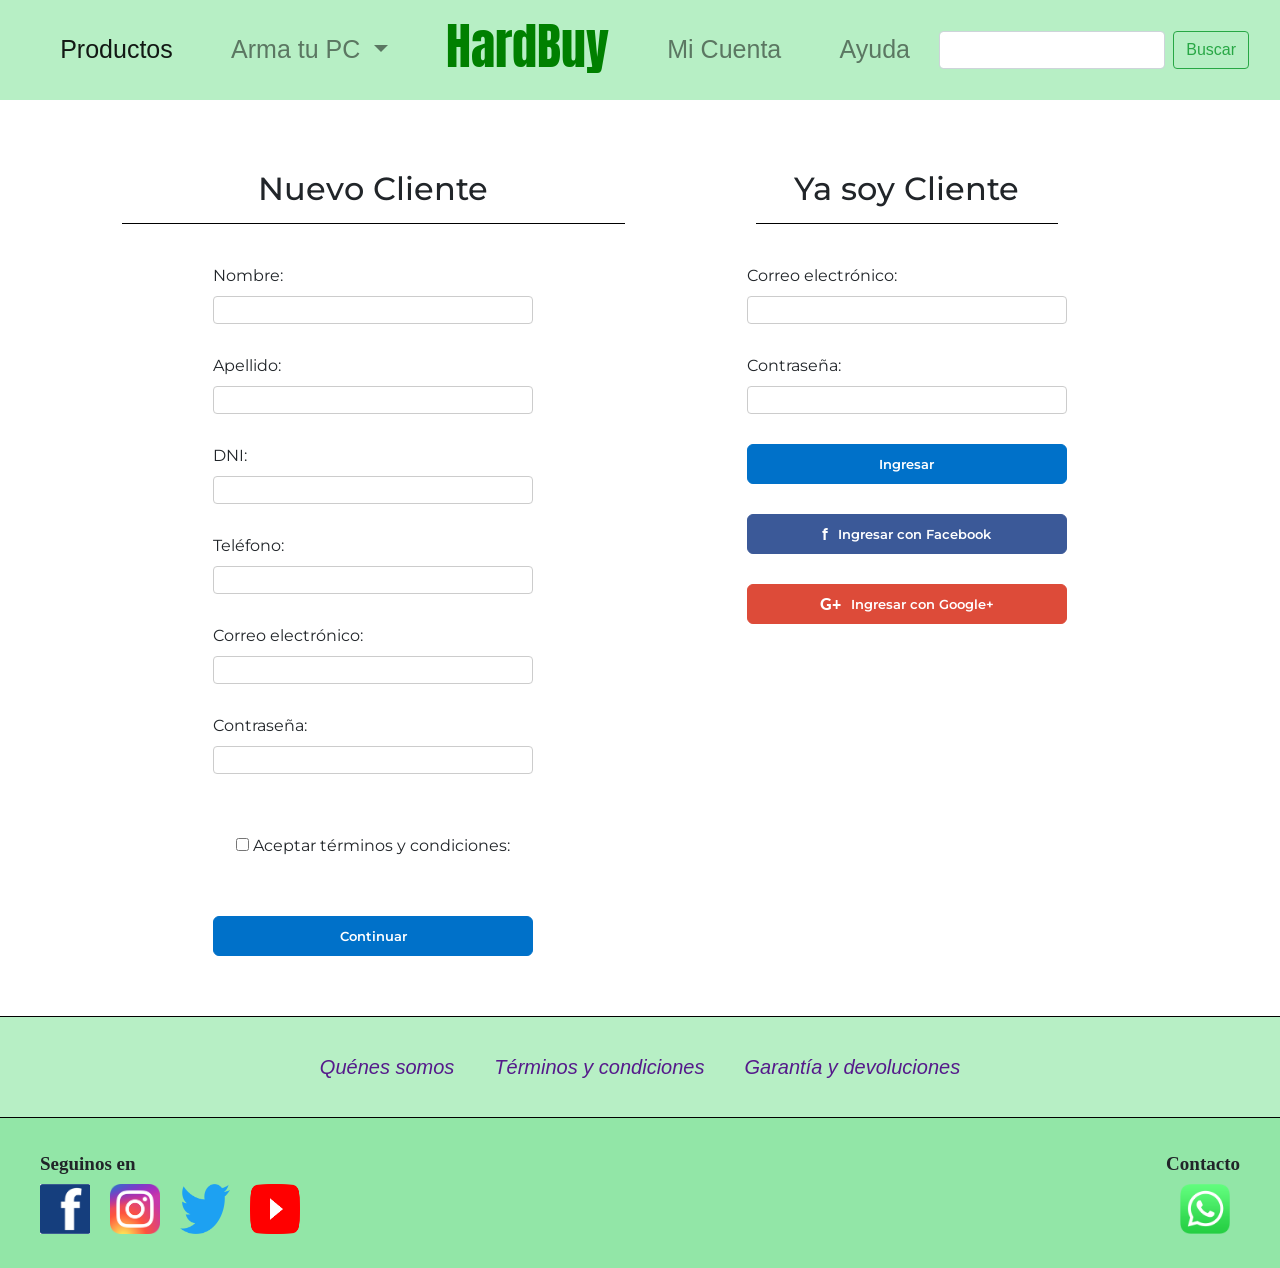
==== views/account.html @ 4a26c413 "Cargando proyecto al master" ====
<!DOCTYPE html>
<html lang="es">
<!-- Inicio head -->
<head>
    <!-- Required meta tags -->
    <meta charset="utf-8">
    <meta name="viewport" content="width=device-width, initial-scale=1, shrink-to-fit=no">
    <meta name="keywords" content="computadoras, PC, hardware, ram, placa de video, procesador, monitores, motherboard, disco duro, disco sólido, fuentes, gabinetes, memorias"> 
    <meta name="description" content="Tienda especializada en la venta y asesoramiento de hardware; radicalizada en la ciudad de Córdoba, Argentina y con envío a todo el país">  


    <!-- Links google fonts -->
    <link rel="preconnect" href="https://fonts.googleapis.com">
    <link rel="preconnect" href="https://fonts.gstatic.com" crossorigin>
    <link href="https://fonts.googleapis.com/css2?family=Anton&display=swap" rel="stylesheet">
    <link rel="preconnect" href="https://fonts.googleapis.com">
    <link rel="preconnect" href="https://fonts.gstatic.com" crossorigin>
    <link rel="preconnect" href="https://fonts.googleapis.com">
    <link rel="preconnect" href="https://fonts.gstatic.com" crossorigin>
    <link href="https://fonts.googleapis.com/css2?family=Lato:wght@100&family=Montserrat:ital,wght@1,700&display=swap" rel="stylesheet">
    <link href="https://fonts.googleapis.com/css2?family=Anton&family=Montserrat:wght@300&display=swap" rel="stylesheet">
    <link rel="preconnect" href="https://fonts.googleapis.com">
    <link rel="preconnect" href="https://fonts.gstatic.com" crossorigin>
    <link href="https://fonts.googleapis.com/css2?family=Lato:wght@900&display=swap" rel="stylesheet">
        

    <!-- Bootstrap CSS -->
    <link rel="stylesheet" href="https://cdn.jsdelivr.net/npm/bootstrap@4.6.0/dist/css/bootstrap.min.css" integrity="sha384-B0vP5xmATw1+K9KRQjQERJvTumQW0nPEzvF6L/Z6nronJ3oUOFUFpCjEUQouq2+l" crossorigin="anonymous">
    <link rel="stylesheet" href="../css/styles.css">
    <title>HardBuy | Cuentas</title>   
  </head>
<!-- Fin head -->


<!-- Inicio body -->
<body>
    <header class="container-fluid">
        <div class="row color">
          <div class="col-lg-12 col-xs-12">
            <nav class="navbar navbar-expand-lg navbar-light bg-light color">
              <p>Hardbuy</p>
              <button class="navbar-toggler" type="button" data-toggle="collapse" data-target="#navbarSupportedContent" aria-controls="navbarSupportedContent" aria-expanded="false" aria-label="Toggle navigation">
                <span class="navbar-toggler-icon"></span>
              </button>
              <div class="collapse navbar-collapse" id="navbarSupportedContent">
                <ul class="navbar-nav mr-auto nav__listas">
                  <li class="nav-item active lista">
                    <a class="nav-link" href="./products.html">Productos<span class="sr-only">(current)</span></a>
                  </li>
                  
                  <li class="nav-item dropdown menu lista">
                    <a class="nav-link dropdown-toggle" href="./error404.html" id="navbarDropdown" role="button" data-toggle="dropdown" aria-haspopup="true" aria-expanded="false">
                      Arma tu PC
                    </a>
                    <div class="dropdown-menu" aria-labelledby="navbarDropdown">
                      <a class="dropdown-item" href="./error404.html">AMD</a>
                      <a class="dropdown-item" href="./error404.html">Intel</a>
                    </div>
                  </li>
  
  
                  <li class="nav-item lista">
                    <h1>
                      <a class="nav-link lista_h1" href="../index.html">HardBuy</a>
                    </h1>
                  </li>
      
                  <li class="nav-item lista">
                    <a class="nav-link" href="./account.html">Mi Cuenta</a>
                  </li>
      
                  <li class="nav-item lista">
                    <a class="nav-link" href="./help.html">Ayuda</a>
                  </li>
                </ul>
              </div>
              <div>
                <form class="form-inline my-2 my-lg-0">
                  <input class="form-control mr-sm-2" type="search" placeholder="" aria-label="Search">
                  <button class="btn btn-outline-success my-2 my-sm-0" type="submit">Buscar</button>
                </form>
              </div>
            </nav>
          </div>
        </div>
    </header>
    <!-- Fin header -->


    <!-- Inicio main -->
    <div class="container-fluid">
        <div class="row clientes">
            <section class="offset-lg-1 col-xs-12 col-lg-5 new__cliente">
                <h2 class="subtitle clientes__subtitle--sizeNew clientes__subtitle--padding">Nuevo Cliente</h2>
                <!-- Inicio formulario cliente no registrado-->
                <div class="cliente__campos">
                    <form action="#">
                        <div>
                            <label for="name">Nombre: </label>
                            <input type="text">
                        </div>
                        <div>
                            <label for="surname">Apellido: </label>
                            <input type="text">
                        </div>
                        <div>
                            <label for="dni">DNI: </label>
                            <input type="number">
                        </div>
                        <div>
                            <label for="phone">Teléfono: </label>
                            <input type="number">
                        </div>
                        <div>
                            <label for="mail">Correo electrónico: </label> 
                            <input type="email">
                        </div>
                        <div>
                            <label for="password">Contraseña: </label>
                            <input type="password">
                        </div>
                        <div class="checkbox">
                            <input type="checkbox">
                            <label for="text">Aceptar términos y condiciones: </label>
                        </div>
                        <div class="logIn">
                            <div>
                                <button class="logIn__button">Continuar</button> 
                            </div>
                        </div>           
                    </form>
                </div>
            </section>
             
            <section class="col-xs-12 col-lg-5 old__cliente">
                <h2 class="subtitle clientes__subtitle--sizeOld clientes__subtitle--padding">Ya soy Cliente</h2>
                <!-- Inicio formulario cliente registrado -->
                <div class="cliente__campos">
                    <form action="#">
                        <div>
                            <label for="mail">Correo electrónico: </label>
                            <input type="email">
                        </div>
                        <div>
                            <label for="password">Contraseña: </label>
                            <input type="password">
                        </div>
                        <div class="logIn">
                            <div>
                                <button class="logIn__button">Ingresar</button>                   
                            </div>
                            <div>
                                <button class="fb__button">
                                  <span>f</span>
                                  Ingresar con Facebook
                                </button>    
                            </div>        
                            <div>
                                <button class="google__button">
                                  <span>G+</span>
                                  Ingresar con Google+
                                </button>  
                            </div>
                        </div>
                    </form>
                </div>
            </section>          
         </div>  
    </div>
    <!-- Inicio main -->
       

    <!-- Inicio footer -->
        
    <footer>
        <div class="container-fluid">
          <div class="row">
            <section class="col-lg-12 col-xs-12 footer__info">
              <a href="">Quénes somos</a>
              <a href="">Términos y condiciones</a>
              <a href="">Garantía y devoluciones</a>       
            </section>
          </div>
          <div class="row">
            <section class="col-lg-6 col-xs-12 footer__redes">
              <h3>Seguinos en</h3>
              <div class="footer__logos--animated">
                  <a href="https://www.facebook.com.ar/hardbuy" target="blank"><img src="../assets/img/fb_logo.png" alt="logo facebook" width="50" height="50"></a>
                  <a href="https://www.instagram.com/hardbuy" target="blank"><img src="../assets/img/instagram_logo.png" alt="logo instagram" width="50" height="50"></a>
                  <a href="https://www.twitter.com/hardbuy" target="blank"><img src="../assets/img/twitter_logo.png" alt="logo twitter" width="50" height="50"></a>
                  <a href="https://www.youtube.com/hardbuy" target="blank"><img src="../assets/img/youtube_logo.png" alt="logo youtube" width="50" height="50"></a>
              </div>
            </section>
  
            <section class="col-lg-6 col-xs-12 footer__contacto">
              <div>
                <h3>Contacto</h3>
              </div>
              <div class="footer__logos--animated">
                <a href="https://api.whatsapp.com/send?phone=+5491111111111" target="blank"><img src="../assets/img/wp_logo.png" alt="logo whatsapp" width="50" height="50"></a>
              </div>
            </section>
          </div>
        </div>
    </footer>
  

    <!-- Option 1: jQuery and Bootstrap Bundle (includes Popper) -->
    <script src="https://code.jquery.com/jquery-3.5.1.slim.min.js" integrity="sha384-DfXdz2htPH0lsSSs5nCTpuj/zy4C+OGpamoFVy38MVBnE+IbbVYUew+OrCXaRkfj" crossorigin="anonymous"></script>
    <script src="https://cdn.jsdelivr.net/npm/bootstrap@4.6.0/dist/js/bootstrap.bundle.min.js" integrity="sha384-Piv4xVNRyMGpqkS2by6br4gNJ7DXjqk09RmUpJ8jgGtD7zP9yug3goQfGII0yAns" crossorigin="anonymous"></script>
    
</body>
<!-- Fin body -->
</html>
---- css/styles.css ----
@media only screen and (min-width: 0px) and (max-width: 767px) {
  .carousel-inner div img {
    height: 250px; }
  .brandFlex img {
    width: 80px;
    height: 40px; }
  .ofertas {
    display: flex;
    text-align: center;
    flex-wrap: wrap;
    justify-content: center;
    align-content: flex-start;
    padding-left: 50px; }
  .texto {
    font-size: 20px; }
  .ofertas p {
    font-size: 20px;
    padding: 20px; }
  .containers div, .containers {
    padding-bottom: 10px; }
  img#optional {
    display: none; } }

@media only screen and (min-width: 767px) {
  header p {
    display: none; }
  .main__info--img img {
    height: 60px;
    margin-top: 60px; }
  .main__info--txt {
    padding-top: 20px;
    justify-content: space-evenly;
    position: relative;
    right: 30px; }
  #imgSize {
    width: 160px; } }

.color {
  background-color: #B7EFC5 !important; }

.price {
  color: blue;
  font-style: italic; }

.nav__listas .lista {
  font-size: 25px; }
  .nav__listas .lista .lista_h1 {
    font-size: 50px; }

footer h3 {
  font-size: 19px;
  font-family: 'Times New Roman', Times, serif;
  font-weight: bold; }

.clientes {
  font-family: 'Montserrat', sans-serif;
  font-size: 16px; }
  .clientes input {
    border: 1px solid #ccc;
    border-radius: 4px; }
    .clientes input:focus {
      border: 2px solid black;
      font-size: 18px; }
  .clientes .logIn {
    margin-top: 20px; }
    .clientes .logIn div .logIn__button {
      background-color: #0071c9;
      border: 1px solid #0071c9; }
    .clientes .logIn div .fb__button {
      background-color: #3b5998;
      border: 1px solid #3b5998;
      align-items: center; }
    .clientes .logIn div .google__button {
      background-color: #dd4b39;
      border: 1px solid #dd4b39;
      align-items: center; }
    .clientes .logIn button {
      width: 320px;
      height: 40px;
      color: #fff;
      font-size: 13px;
      border-radius: 6px;
      font-weight: 600; }
    .clientes .logIn span {
      margin-right: 10px;
      font-weight: 900;
      font-size: 16px;
      font-family: 'Lato', sans-serif; }
  .clientes .cliente__campos div {
    width: 320px; }
  .clientes .new__cliente {
    padding-top: 40px; }
    .clientes .new__cliente form {
      display: flex;
      flex-wrap: wrap;
      justify-content: space-around; }
      .clientes .new__cliente form div {
        display: flex;
        flex-direction: column;
        margin-bottom: 30px; }
    .clientes .new__cliente .checkbox {
      margin-top: 30px;
      text-align: center;
      display: inline; }
  .clientes .old__cliente {
    display: flex;
    flex-direction: column;
    align-items: center;
    padding-top: 40px; }
    .clientes .old__cliente form {
      flex-direction: column; }
      .clientes .old__cliente form div {
        display: flex;
        flex-direction: column;
        margin-bottom: 30px;
        justify-content: space-around; }

.clientes__subtitle--sizeOld {
  width: 60%; }
  @media only screen and (max-width: 767px) {
    .clientes__subtitle--sizeOld {
      width: 90%; } }

.clientes__subtitle--sizeNew {
  width: 100%; }
  @media only screen and (max-width: 767px) {
    .clientes__subtitle--sizeNew {
      width: 90%; } }

.clientes__subtitle--padding {
  margin-bottom: 40px; }

.preguntas__help h2, .contacto__help h2 {
  padding-top: 30px;
  padding-bottom: 30px;
  font-family: 'Lato', sans-serif;
  font-weight: bold;
  font-size: 30px; }

.preguntas__help .preguntas__texto, .contacto__help .preguntas__texto {
  color: grey;
  font-size: 15px;
  padding-top: 10px;
  padding-left: 30px; }
  .preguntas__help .preguntas__texto div, .contacto__help .preguntas__texto div {
    margin-bottom: 30px; }
    .preguntas__help .preguntas__texto div span, .contacto__help .preguntas__texto div span {
      color: #90C512 !important;
      font-weight: 700; }

.preguntas__help .ayudaContacto, .contacto__help .ayudaContacto {
  flex-wrap: wrap;
  margin-bottom: 70px; }
  .preguntas__help .ayudaContacto div, .contacto__help .ayudaContacto div {
    margin: 25px; }

.clasificacionProductos {
  flex-direction: column; }
  @media only screen and (max-width: 767px) {
    .clasificacionProductos {
      margin-top: 50px;
      align-items: center; } }
  .clasificacionProductos .card {
    width: 400px; }
    .clasificacionProductos .card button {
      color: black; }
      .clasificacionProductos .card button h3 {
        font-size: 16px;
        font-weight: normal; }
      .clasificacionProductos .card button:hover {
        text-decoration: none;
        background-color: #E3E4E5; }
    .clasificacionProductos .card a {
      color: #878787; }
  .clasificacionProductos .card-body a {
    padding-left: 30px; }
    .clasificacionProductos .card-body a:hover {
      color: black;
      font-weight: 500; }

.clasificacion__arrow {
  margin-top: 5px;
  float: right; }

.ofertas__productos {
  display: flex;
  align-items: center; }

.products__content {
  height: 90px !important; }
  .products__content input {
    font-size: 12px; }

.ofertas__container__productos--padding {
  margin-top: 50px;
  margin-bottom: 50px; }

.error {
  height: 800px;
  display: flex;
  flex-direction: column;
  justify-content: center;
  align-items: center;
  text-align: center; }
  .error img {
    width: 50%;
    margin-bottom: 10px; }
  @media only screen and (min-width: 767px) {
    .error img {
      margin-right: 30px; } }
  @media only screen and (max-width: 767px) {
    .error img {
      margin-right: 30px;
      width: 80%;
      margin-left: 30px; } }
  .error h1, .error h2 {
    font-size: 60px;
    font-family: 'Lato', sans-serif;
    font-weight: 900;
    display: absolute; }
  .error h2 {
    font-size: 80px; }
  .error .error__parrafo div {
    font-weight: bold; }
    .error .error__parrafo div a {
      color: #90C512; }

* {
  list-style: none; }

.justifyAlign--center, .clientes .logIn div .fb__button, .clientes .logIn div .google__button, .preguntas__help h2, .contacto__help h2, .preguntas__help .ayudaContacto, .contacto__help .ayudaContacto, .clasificacionProductos, .ofertas .ofertas__container .ofertas__image, .ofertas .ofertas__container .ofertas__content, .ofertas .ofertas__container .ofertas__content li, .footer__info, .footer__redes, .footer__contacto {
  display: flex;
  justify-content: center; }

.justifyAlign--spaceEvenly, .preguntas__help .ayudaContacto div, .contacto__help .ayudaContacto div, .main__info .main__info--img, .main__info .main__info--txt, .brand__images {
  display: flex;
  justify-content: space-evenly; }

a:hover {
  text-decoration: none; }

.nav__listas {
  width: 100%;
  justify-content: space-around;
  align-items: center; }
  .nav__listas .lista {
    text-decoration: none;
    font-weight: normal;
    color: #424143 !important; }
    .nav__listas .lista .lista_h1 {
      color: green !important;
      text-align: center;
      font-family: 'Anton', sans-serif; }

.ofertas p, .ofertas h4 {
  font-family: 'Montserrat', sans-serif;
  font-weight: 900;
  font-style: italic;
  text-transform: uppercase; }

.ofertas h4 {
  font-size: 16px; }

.ofertas ul {
  padding: 0px; }

.ofertas .ofertas__container {
  display: flex;
  flex-wrap: wrap;
  padding-bottom: 35px; }
  .ofertas .ofertas__container div {
    padding: 5px; }
  .ofertas .ofertas__container .ofertas__image {
    background-image: linear-gradient(#dae1d8, #B2D2A4);
    align-items: center;
    border-top-left-radius: 15px;
    border-top-right-radius: 15px;
    border: 1px solid darkgreen;
    width: 150px;
    height: 120px; }
  .ofertas .ofertas__container .ofertas__content {
    background-color: #fff;
    border: 1px solid darkgreen;
    align-items: center;
    border-bottom-left-radius: 15px;
    border-bottom-right-radius: 15px;
    width: 150px;
    height: 80px;
    text-align: center; }
    .ofertas .ofertas__container .ofertas__content button {
      height: 20px;
      font-size: 15px;
      display: flex;
      align-items: center;
      margin-top: 2px; }
    .ofertas .ofertas__container .ofertas__content .modal-content {
      top: 150px; }

.footer__info {
  border-top: groove 1px black;
  border-bottom: groove 1px black;
  align-items: center;
  font-style: italic;
  font-family: Helvetica;
  background-color: #B7EFC5;
  height: 102px; }
  .footer__info a {
    margin-left: 20px;
    margin-right: 20px;
    font-size: 20px;
    color: #551A8B; }
    @media only screen and (max-width: 767px) {
      .footer__info a {
        font-size: 15px;
        margin-left: 5px;
        margin-right: 10px;
        text-align: center; } }

.footer__redes {
  height: 150px;
  background-color: #92E6A7;
  flex-direction: column;
  padding-left: 40px; }
  @media only screen and (max-width: 767px) {
    .footer__redes {
      align-items: center;
      padding-left: 0px; }
      .footer__redes h3 {
        margin-bottom: 15px; } }
  .footer__redes a img {
    margin-right: 20px; }

.footer__contacto {
  background-color: #92E6A7;
  flex-direction: column;
  align-content: flex-end;
  align-items: flex-end;
  padding-right: 40px; }
  @media only screen and (max-width: 767px) {
    .footer__contacto {
      align-items: center; }
      .footer__contacto h3 {
        margin-bottom: 15px; } }
  .footer__contacto a img {
    margin-right: 10px; }

.footer__logos--animated {
  display: flex;
  flex-direction: row; }
  .footer__logos--animated a:hover {
    transform: translateY(-8px);
    transition: all 0.3s; }

.main__info .main__info--txt {
  padding-right: 40px;
  text-align: center;
  font-size: 13px;
  font-family: -apple-system, BlinkMacSystemFont, 'Segoe UI', Roboto, Oxygen, Ubuntu, Cantarell, 'Open Sans', 'Helvetica Neue', sans-serif;
  font-weight: 100; }
  .main__info .main__info--txt p {
    margin: 0px; }

.slider--padding {
  padding: 0px !important; }

.brand__images {
  padding-top: 15px;
  align-items: center; }

.subtitle {
  font-family: 'Montserrat', sans-serif;
  margin-top: 30px;
  padding-bottom: 15px;
  border-bottom: solid 1px black;
  justify-content: center;
  text-align: center; }
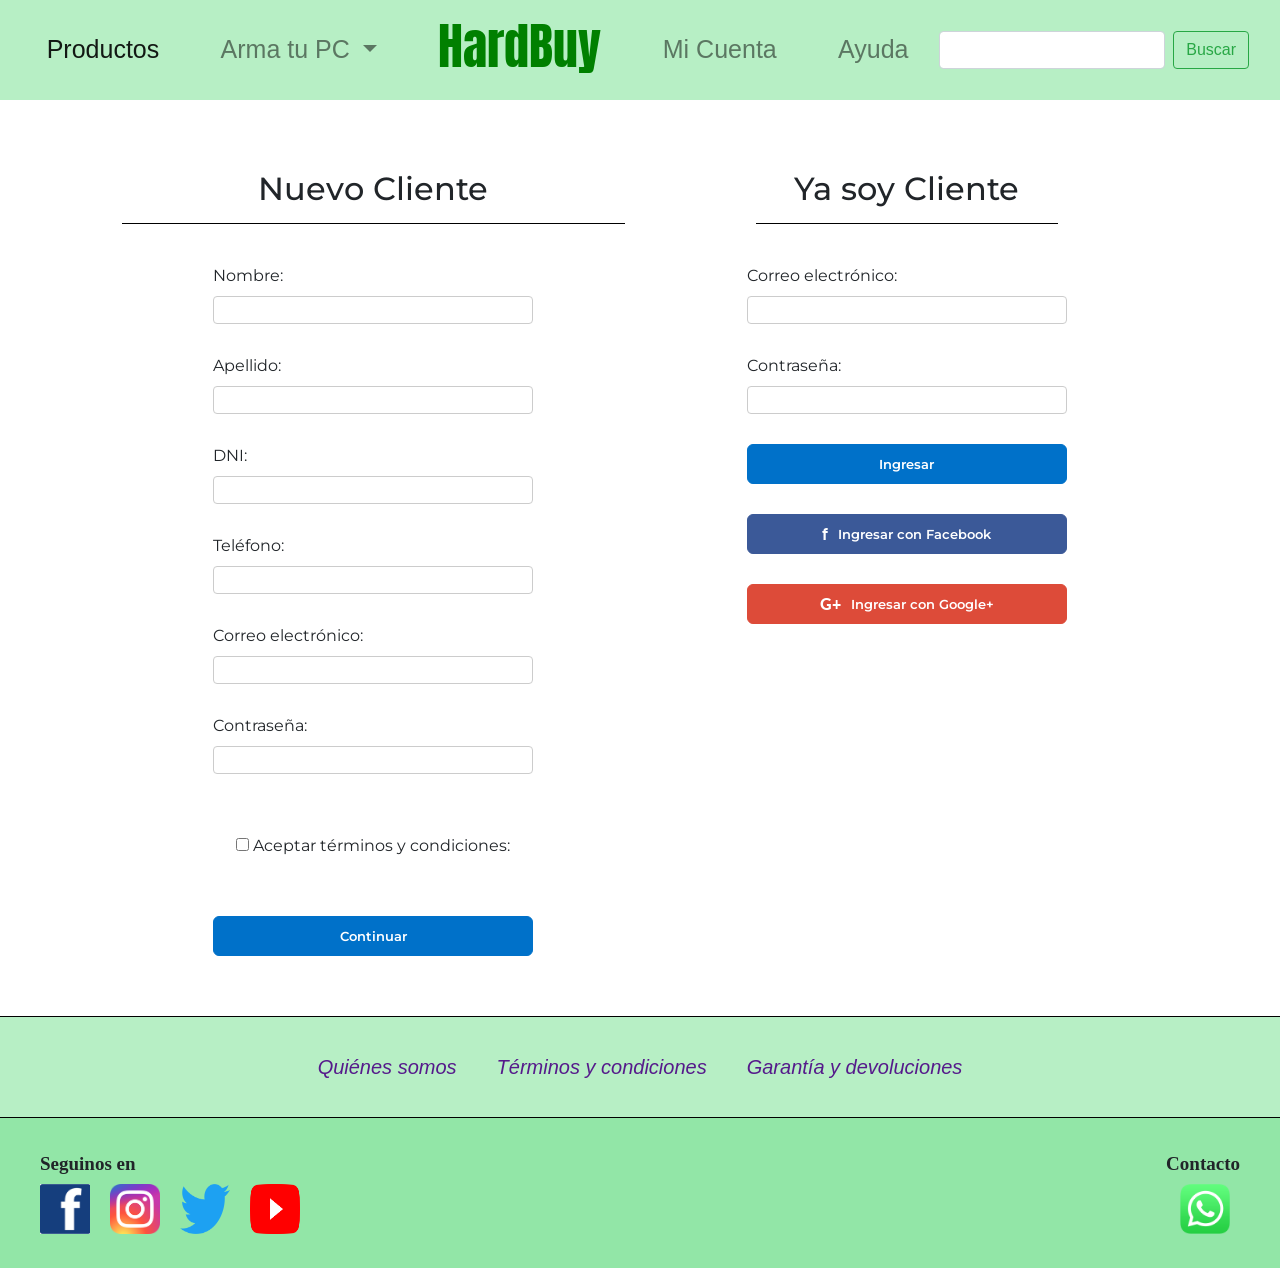
==== commit 92c42232: "aplicando BEM al index" ====
--- a/views/account.html
+++ b/views/account.html
@@ -34,58 +34,57 @@
 
 <!-- Inicio body -->
 <body>
-    <header class="container-fluid">
-        <div class="row color">
-          <div class="col-lg-12 col-xs-12">
-            <nav class="navbar navbar-expand-lg navbar-light bg-light color">
-              <p>Hardbuy</p>
-              <button class="navbar-toggler" type="button" data-toggle="collapse" data-target="#navbarSupportedContent" aria-controls="navbarSupportedContent" aria-expanded="false" aria-label="Toggle navigation">
-                <span class="navbar-toggler-icon"></span>
-              </button>
-              <div class="collapse navbar-collapse" id="navbarSupportedContent">
-                <ul class="navbar-nav mr-auto nav__listas">
-                  <li class="nav-item active lista">
-                    <a class="nav-link" href="./products.html">Productos<span class="sr-only">(current)</span></a>
-                  </li>
-                  
-                  <li class="nav-item dropdown menu lista">
-                    <a class="nav-link dropdown-toggle" href="./error404.html" id="navbarDropdown" role="button" data-toggle="dropdown" aria-haspopup="true" aria-expanded="false">
-                      Arma tu PC
-                    </a>
-                    <div class="dropdown-menu" aria-labelledby="navbarDropdown">
-                      <a class="dropdown-item" href="./error404.html">AMD</a>
-                      <a class="dropdown-item" href="./error404.html">Intel</a>
-                    </div>
-                  </li>
-  
-  
-                  <li class="nav-item lista">
-                    <h1>
-                      <a class="nav-link lista_h1" href="../index.html">HardBuy</a>
-                    </h1>
-                  </li>
-      
-                  <li class="nav-item lista">
-                    <a class="nav-link" href="./account.html">Mi Cuenta</a>
-                  </li>
-      
-                  <li class="nav-item lista">
-                    <a class="nav-link" href="./help.html">Ayuda</a>
-                  </li>
-                </ul>
-              </div>
-              <div>
-                <form class="form-inline my-2 my-lg-0">
-                  <input class="form-control mr-sm-2" type="search" placeholder="" aria-label="Search">
-                  <button class="btn btn-outline-success my-2 my-sm-0" type="submit">Buscar</button>
-                </form>
-              </div>
-            </nav>
-          </div>
+    <!-- Nav --> 
+    <header class="container-fluid nav">
+      <div class="row nav__background--color">
+        <div class="col-lg-12 col-xs-12">
+          <nav class="navbar navbar-expand-lg navbar-light bg-light nav__background--color">
+            <p>Hardbuy</p>
+            <button class="navbar-toggler" type="button" data-toggle="collapse" data-target="#navbarSupportedContent" aria-controls="navbarSupportedContent" aria-expanded="false" aria-label="Toggle navigation">
+              <span class="navbar-toggler-icon"></span>
+            </button>
+            <div class="collapse navbar-collapse" id="navbarSupportedContent">
+              <ul class="navbar-nav mr-auto nav__listas">
+                <li class="nav-item active nav__links">
+                  <a class="nav-link" href="./products.html">Productos<span class="sr-only">(current)</span></a>
+                </li>
+                
+                <li class="nav-item dropdown menu nav__links">
+                  <a class="nav-link dropdown-toggle" href="./error404.html" id="navbarDropdown" role="button" data-toggle="dropdown" aria-haspopup="true" aria-expanded="false">
+                    Arma tu PC
+                  </a>
+                  <div class="dropdown-menu" aria-labelledby="navbarDropdown">
+                    <a class="dropdown-item" href="./error404.html">AMD</a>
+                    <a class="dropdown-item" href="./error404.html">Intel</a>
+                  </div>
+                </li>
+
+                <li class="nav-item nav__links">
+                  <h1>
+                    <a class="nav-link nav__links__h1" href="../index.html">HardBuy</a>
+                  </h1>
+                </li>
+
+                <li class="nav-item nav__links">
+                  <a class="nav-link" href="./account.html">Mi Cuenta</a>
+                </li>
+
+                <li class="nav-item nav__links">
+                  <a class="nav-link" href="./help.html">Ayuda</a>
+                </li>
+              </ul>
+            </div>
+            <div>
+              <form class="form-inline my-2 my-lg-0">
+                <input class="form-control mr-sm-2" type="search" placeholder="" aria-label="Search">
+                <button class="btn btn-outline-success my-2 my-sm-0" type="submit">Buscar</button>
+              </form>
+            </div>
+          </nav>
         </div>
+      </div>
     </header>
     <!-- Fin header -->
-
 
     <!-- Inicio main -->
     <div class="container-fluid">
@@ -173,35 +172,35 @@
     <!-- Inicio footer -->
         
     <footer>
-        <div class="container-fluid">
-          <div class="row">
-            <section class="col-lg-12 col-xs-12 footer__info">
-              <a href="">Quénes somos</a>
-              <a href="">Términos y condiciones</a>
-              <a href="">Garantía y devoluciones</a>       
-            </section>
-          </div>
-          <div class="row">
-            <section class="col-lg-6 col-xs-12 footer__redes">
-              <h3>Seguinos en</h3>
-              <div class="footer__logos--animated">
-                  <a href="https://www.facebook.com.ar/hardbuy" target="blank"><img src="../assets/img/fb_logo.png" alt="logo facebook" width="50" height="50"></a>
-                  <a href="https://www.instagram.com/hardbuy" target="blank"><img src="../assets/img/instagram_logo.png" alt="logo instagram" width="50" height="50"></a>
-                  <a href="https://www.twitter.com/hardbuy" target="blank"><img src="../assets/img/twitter_logo.png" alt="logo twitter" width="50" height="50"></a>
-                  <a href="https://www.youtube.com/hardbuy" target="blank"><img src="../assets/img/youtube_logo.png" alt="logo youtube" width="50" height="50"></a>
-              </div>
-            </section>
-  
-            <section class="col-lg-6 col-xs-12 footer__contacto">
-              <div>
-                <h3>Contacto</h3>
-              </div>
-              <div class="footer__logos--animated">
-                <a href="https://api.whatsapp.com/send?phone=+5491111111111" target="blank"><img src="../assets/img/wp_logo.png" alt="logo whatsapp" width="50" height="50"></a>
-              </div>
-            </section>
-          </div>
+      <div class="container-fluid">
+        <div class="row">
+          <section class="col-lg-12 col-xs-12 footer__info">
+            <a class="footer__info__links" href="">Quiénes somos</a>
+            <a class="footer__info__links" href="">Términos y condiciones</a>
+            <a class="footer__info__links" shref="">Garantía y devoluciones</a>       
+          </section>
         </div>
+        <div class="row">
+          <section class="col-lg-6 col-xs-12 footer__redes">
+            <h3>Seguinos en</h3>
+            <div class="footer__logos--animated">
+                <a class="footer__logo__imagenes--margin" href="https://www.facebook.com.ar/hardbuy" target="blank"><img src="../assets/img/fb_logo.png" alt="logo facebook" width="50" height="50"></a>
+                <a class="footer__logo__imagenes--margin" href="https://www.instagram.com/hardbuy" target="blank"><img src="../assets/img/instagram_logo.png" alt="logo instagram" width="50" height="50"></a>
+                <a class="footer__logo__imagenes--margin" href="https://www.twitter.com/hardbuy" target="blank"><img src="../assets/img/twitter_logo.png" alt="logo twitter" width="50" height="50"></a>
+                <a class="footer__logo__imagenes--margin" href="https://www.youtube.com/hardbuy" target="blank"><img src="../assets/img/youtube_logo.png" alt="logo youtube" width="50" height="50"></a>
+            </div>
+          </section>
+
+          <section class="col-lg-6 col-xs-12 footer__contacto">
+            <div>
+              <h3>Contacto</h3>
+            </div>
+            <div class="footer__logos--animated">
+              <a href="https://api.whatsapp.com/send?phone=+5491111111111" target="blank"><img src="../assets/img/wp_logo.png" alt="logo whatsapp" width="50" height="50"></a>
+            </div>
+          </section>
+        </div>
+      </div>
     </footer>
   
 
--- a/css/styles.css
+++ b/css/styles.css
@@ -35,16 +35,16 @@
   #imgSize {
     width: 160px; } }
 
-.color {
+.nav__background--color {
   background-color: #B7EFC5 !important; }
 
 .price {
   color: blue;
   font-style: italic; }
 
-.nav__listas .lista {
+.nav__listas .nav__links {
   font-size: 25px; }
-  .nav__listas .lista .lista_h1 {
+  .nav__listas .nav__links .nav__links__h1 {
     font-size: 50px; }
 
 footer h3 {
@@ -232,22 +232,25 @@
   display: flex;
   justify-content: center; }
 
-.justifyAlign--spaceEvenly, .preguntas__help .ayudaContacto div, .contacto__help .ayudaContacto div, .main__info .main__info--img, .main__info .main__info--txt, .brand__images {
+.justifyAlign--spaceEvenly, .preguntas__help .ayudaContacto div, .contacto__help .ayudaContacto div, .main__info .main__info--img, .main__info .main__info--txt, .brands__images {
   display: flex;
   justify-content: space-evenly; }
 
 a:hover {
   text-decoration: none; }
+
+.nav {
+  display: block; }
 
 .nav__listas {
   width: 100%;
   justify-content: space-around;
   align-items: center; }
-  .nav__listas .lista {
+  .nav__listas .nav__links {
     text-decoration: none;
     font-weight: normal;
     color: #424143 !important; }
-    .nav__listas .lista .lista_h1 {
+    .nav__listas .nav__links .nav__links__h1 {
       color: green !important;
       text-align: center;
       font-family: 'Anton', sans-serif; }
@@ -304,17 +307,18 @@
   font-family: Helvetica;
   background-color: #B7EFC5;
   height: 102px; }
-  .footer__info a {
-    margin-left: 20px;
-    margin-right: 20px;
-    font-size: 20px;
-    color: #551A8B; }
-    @media only screen and (max-width: 767px) {
-      .footer__info a {
-        font-size: 15px;
-        margin-left: 5px;
-        margin-right: 10px;
-        text-align: center; } }
+
+.footer__info__links {
+  margin-left: 20px;
+  margin-right: 20px;
+  font-size: 20px;
+  color: #551A8B; }
+  @media only screen and (max-width: 767px) {
+    .footer__info__links {
+      font-size: 15px;
+      margin-left: 5px;
+      margin-right: 10px;
+      text-align: center; } }
 
 .footer__redes {
   height: 150px;
@@ -327,8 +331,9 @@
       padding-left: 0px; }
       .footer__redes h3 {
         margin-bottom: 15px; } }
-  .footer__redes a img {
-    margin-right: 20px; }
+
+.footer__logo__imagenes--margin {
+  margin-right: 20px; }
 
 .footer__contacto {
   background-color: #92E6A7;
@@ -363,7 +368,7 @@
 .slider--padding {
   padding: 0px !important; }
 
-.brand__images {
+.brands__images {
   padding-top: 15px;
   align-items: center; }
 
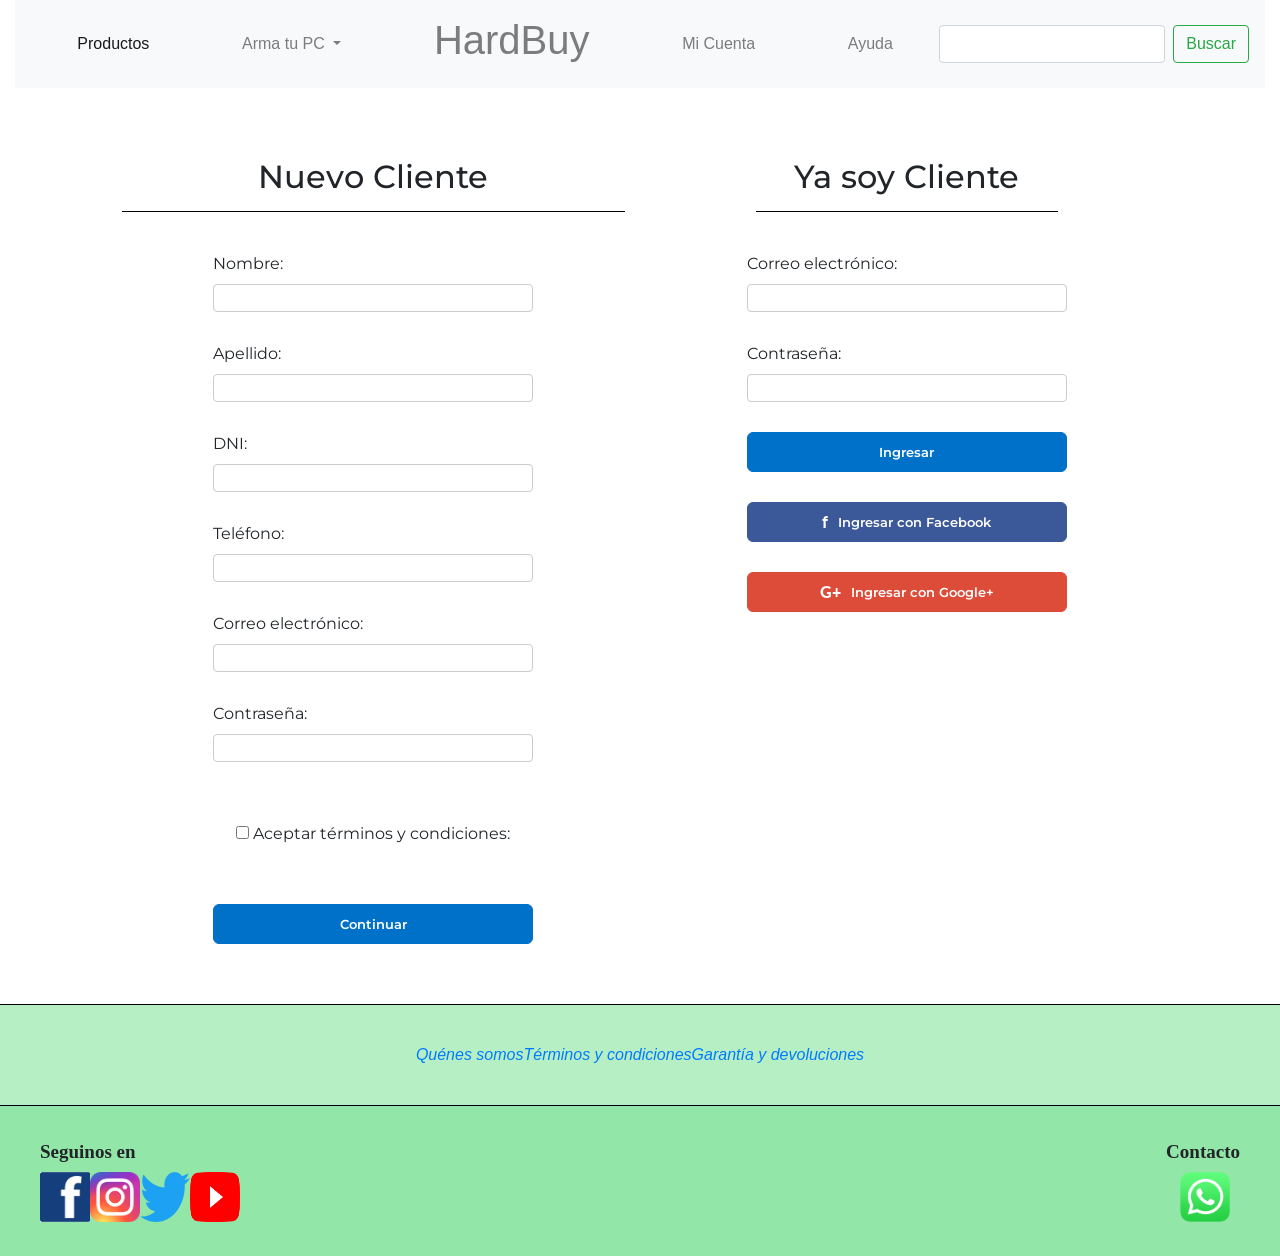
==== commit 4a122cb9: "modificando seo" ====
--- a/views/account.html
+++ b/views/account.html
@@ -5,8 +5,8 @@
     <!-- Required meta tags -->
     <meta charset="utf-8">
     <meta name="viewport" content="width=device-width, initial-scale=1, shrink-to-fit=no">
-    <meta name="keywords" content="computadoras, PC, hardware, ram, placa de video, procesador, monitores, motherboard, disco duro, disco sólido, fuentes, gabinetes, memorias"> 
-    <meta name="description" content="Tienda especializada en la venta y asesoramiento de hardware; radicalizada en la ciudad de Córdoba, Argentina y con envío a todo el país">  
+    <meta name="keywords" content="Computadoras, PC, hardware, ram, placas de video, procesador, monitores, motherboard, disco duro, disco sólido, fuentes, gabinetes, memorias, ingresar, registrarse, usuario"> 
+    <meta name="description" content="Regístrate o ingresa con tu usuario para hacer un seguimiento de tus pedidos">  
 
 
     <!-- Links google fonts -->
@@ -34,57 +34,58 @@
 
 <!-- Inicio body -->
 <body>
-    <!-- Nav --> 
-    <header class="container-fluid nav">
-      <div class="row nav__background--color">
-        <div class="col-lg-12 col-xs-12">
-          <nav class="navbar navbar-expand-lg navbar-light bg-light nav__background--color">
-            <p>Hardbuy</p>
-            <button class="navbar-toggler" type="button" data-toggle="collapse" data-target="#navbarSupportedContent" aria-controls="navbarSupportedContent" aria-expanded="false" aria-label="Toggle navigation">
-              <span class="navbar-toggler-icon"></span>
-            </button>
-            <div class="collapse navbar-collapse" id="navbarSupportedContent">
-              <ul class="navbar-nav mr-auto nav__listas">
-                <li class="nav-item active nav__links">
-                  <a class="nav-link" href="./products.html">Productos<span class="sr-only">(current)</span></a>
-                </li>
-                
-                <li class="nav-item dropdown menu nav__links">
-                  <a class="nav-link dropdown-toggle" href="./error404.html" id="navbarDropdown" role="button" data-toggle="dropdown" aria-haspopup="true" aria-expanded="false">
-                    Arma tu PC
-                  </a>
-                  <div class="dropdown-menu" aria-labelledby="navbarDropdown">
-                    <a class="dropdown-item" href="./error404.html">AMD</a>
-                    <a class="dropdown-item" href="./error404.html">Intel</a>
-                  </div>
-                </li>
-
-                <li class="nav-item nav__links">
-                  <h1>
-                    <a class="nav-link nav__links__h1" href="../index.html">HardBuy</a>
-                  </h1>
-                </li>
-
-                <li class="nav-item nav__links">
-                  <a class="nav-link" href="./account.html">Mi Cuenta</a>
-                </li>
-
-                <li class="nav-item nav__links">
-                  <a class="nav-link" href="./help.html">Ayuda</a>
-                </li>
-              </ul>
-            </div>
-            <div>
-              <form class="form-inline my-2 my-lg-0">
-                <input class="form-control mr-sm-2" type="search" placeholder="" aria-label="Search">
-                <button class="btn btn-outline-success my-2 my-sm-0" type="submit">Buscar</button>
-              </form>
-            </div>
-          </nav>
+    <header class="container-fluid">
+        <div class="row color">
+          <div class="col-lg-12 col-xs-12">
+            <nav class="navbar navbar-expand-lg navbar-light bg-light color">
+              <p>Hardbuy</p>
+              <button class="navbar-toggler" type="button" data-toggle="collapse" data-target="#navbarSupportedContent" aria-controls="navbarSupportedContent" aria-expanded="false" aria-label="Toggle navigation">
+                <span class="navbar-toggler-icon"></span>
+              </button>
+              <div class="collapse navbar-collapse" id="navbarSupportedContent">
+                <ul class="navbar-nav mr-auto nav__listas">
+                  <li class="nav-item active lista">
+                    <a class="nav-link" href="./products.html">Productos<span class="sr-only">(current)</span></a>
+                  </li>
+                  
+                  <li class="nav-item dropdown menu lista">
+                    <a class="nav-link dropdown-toggle" href="./error404.html" id="navbarDropdown" role="button" data-toggle="dropdown" aria-haspopup="true" aria-expanded="false">
+                      Arma tu PC
+                    </a>
+                    <div class="dropdown-menu" aria-labelledby="navbarDropdown">
+                      <a class="dropdown-item" href="./error404.html">AMD</a>
+                      <a class="dropdown-item" href="./error404.html">Intel</a>
+                    </div>
+                  </li>
+  
+  
+                  <li class="nav-item lista">
+                    <h1>
+                      <a class="nav-link lista_h1" href="../index.html">HardBuy</a>
+                    </h1>
+                  </li>
+      
+                  <li class="nav-item lista">
+                    <a class="nav-link" href="./account.html">Mi Cuenta</a>
+                  </li>
+      
+                  <li class="nav-item lista">
+                    <a class="nav-link" href="./help.html">Ayuda</a>
+                  </li>
+                </ul>
+              </div>
+              <div>
+                <form class="form-inline my-2 my-lg-0">
+                  <input class="form-control mr-sm-2" type="search" placeholder="" aria-label="Search">
+                  <button class="btn btn-outline-success my-2 my-sm-0" type="submit">Buscar</button>
+                </form>
+              </div>
+            </nav>
+          </div>
         </div>
-      </div>
     </header>
     <!-- Fin header -->
+
 
     <!-- Inicio main -->
     <div class="container-fluid">
@@ -172,35 +173,35 @@
     <!-- Inicio footer -->
         
     <footer>
-      <div class="container-fluid">
-        <div class="row">
-          <section class="col-lg-12 col-xs-12 footer__info">
-            <a class="footer__info__links" href="">Quiénes somos</a>
-            <a class="footer__info__links" href="">Términos y condiciones</a>
-            <a class="footer__info__links" shref="">Garantía y devoluciones</a>       
-          </section>
+        <div class="container-fluid">
+          <div class="row">
+            <section class="col-lg-12 col-xs-12 footer__info">
+              <a href="">Quénes somos</a>
+              <a href="">Términos y condiciones</a>
+              <a href="">Garantía y devoluciones</a>       
+            </section>
+          </div>
+          <div class="row">
+            <section class="col-lg-6 col-xs-12 footer__redes">
+              <h3>Seguinos en</h3>
+              <div class="footer__logos--animated">
+                  <a href="https://www.facebook.com.ar/hardbuy" target="blank"><img src="../assets/img/fb_logo.png" alt="logo facebook" width="50" height="50"></a>
+                  <a href="https://www.instagram.com/hardbuy" target="blank"><img src="../assets/img/instagram_logo.png" alt="logo instagram" width="50" height="50"></a>
+                  <a href="https://www.twitter.com/hardbuy" target="blank"><img src="../assets/img/twitter_logo.png" alt="logo twitter" width="50" height="50"></a>
+                  <a href="https://www.youtube.com/hardbuy" target="blank"><img src="../assets/img/youtube_logo.png" alt="logo youtube" width="50" height="50"></a>
+              </div>
+            </section>
+  
+            <section class="col-lg-6 col-xs-12 footer__contacto">
+              <div>
+                <h3>Contacto</h3>
+              </div>
+              <div class="footer__logos--animated">
+                <a href="https://api.whatsapp.com/send?phone=+5491111111111" target="blank"><img src="../assets/img/wp_logo.png" alt="logo whatsapp" width="50" height="50"></a>
+              </div>
+            </section>
+          </div>
         </div>
-        <div class="row">
-          <section class="col-lg-6 col-xs-12 footer__redes">
-            <h3>Seguinos en</h3>
-            <div class="footer__logos--animated">
-                <a class="footer__logo__imagenes--margin" href="https://www.facebook.com.ar/hardbuy" target="blank"><img src="../assets/img/fb_logo.png" alt="logo facebook" width="50" height="50"></a>
-                <a class="footer__logo__imagenes--margin" href="https://www.instagram.com/hardbuy" target="blank"><img src="../assets/img/instagram_logo.png" alt="logo instagram" width="50" height="50"></a>
-                <a class="footer__logo__imagenes--margin" href="https://www.twitter.com/hardbuy" target="blank"><img src="../assets/img/twitter_logo.png" alt="logo twitter" width="50" height="50"></a>
-                <a class="footer__logo__imagenes--margin" href="https://www.youtube.com/hardbuy" target="blank"><img src="../assets/img/youtube_logo.png" alt="logo youtube" width="50" height="50"></a>
-            </div>
-          </section>
-
-          <section class="col-lg-6 col-xs-12 footer__contacto">
-            <div>
-              <h3>Contacto</h3>
-            </div>
-            <div class="footer__logos--animated">
-              <a href="https://api.whatsapp.com/send?phone=+5491111111111" target="blank"><img src="../assets/img/wp_logo.png" alt="logo whatsapp" width="50" height="50"></a>
-            </div>
-          </section>
-        </div>
-      </div>
     </footer>
   
 
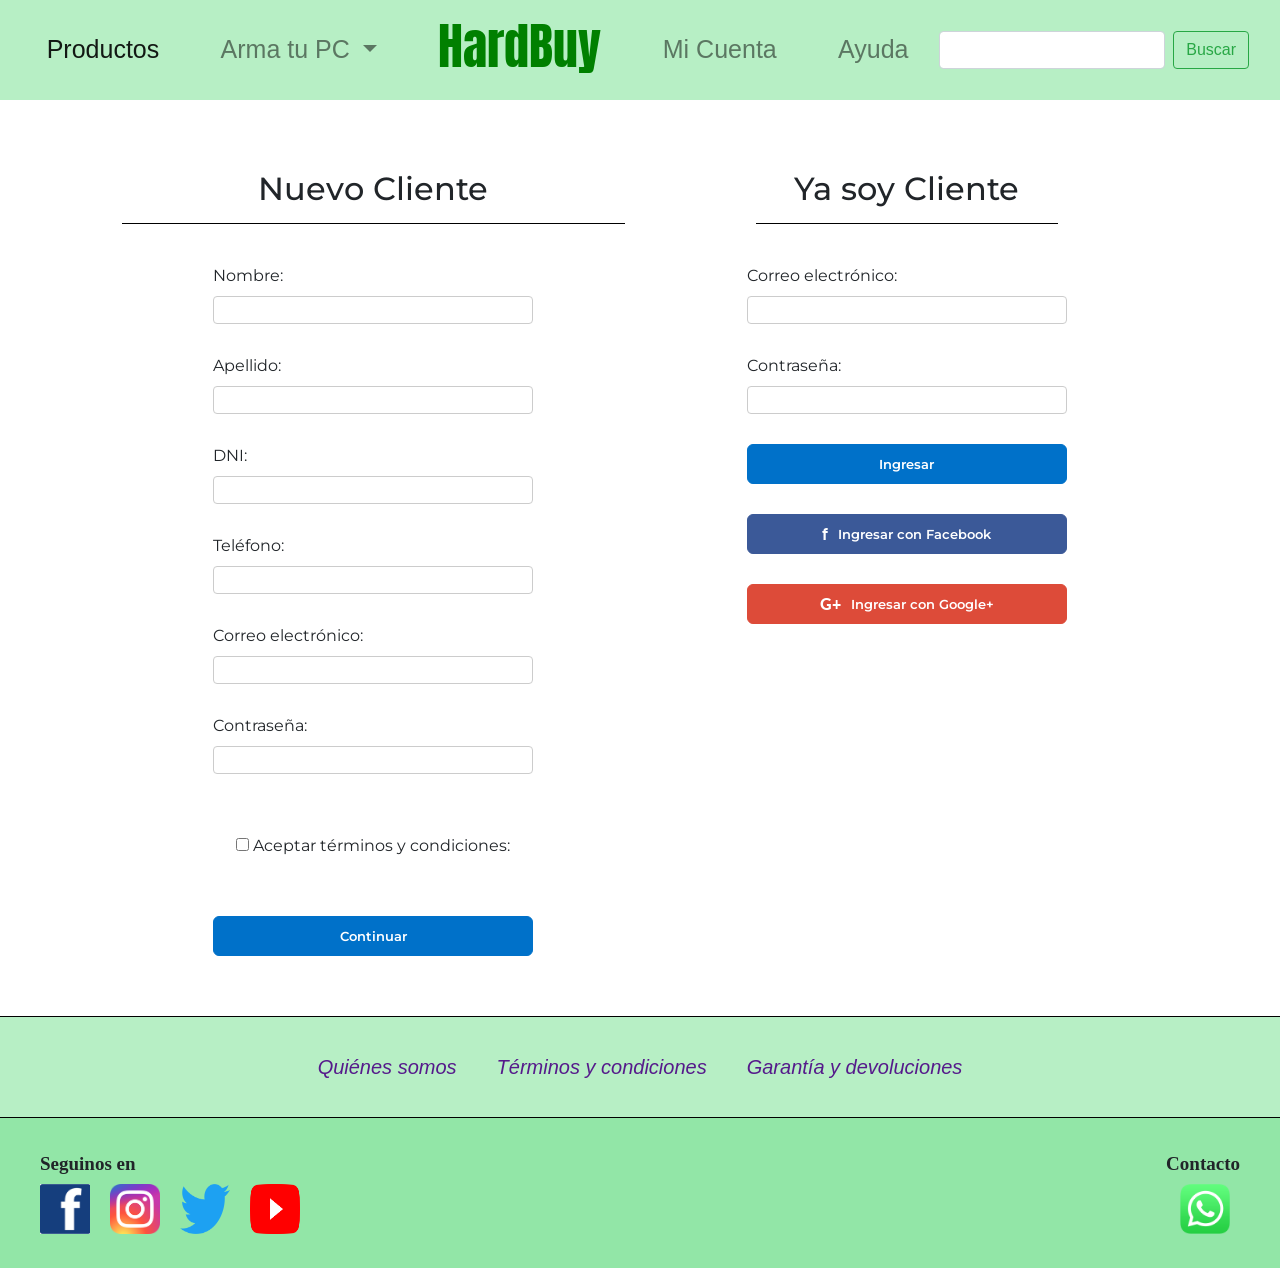
==== commit 20bc649a: "modificando SEO del sitio" ====
--- a/views/account.html
+++ b/views/account.html
@@ -5,8 +5,8 @@
     <!-- Required meta tags -->
     <meta charset="utf-8">
     <meta name="viewport" content="width=device-width, initial-scale=1, shrink-to-fit=no">
-    <meta name="keywords" content="Computadoras, PC, hardware, ram, placas de video, procesador, monitores, motherboard, disco duro, disco sólido, fuentes, gabinetes, memorias, ingresar, registrarse, usuario"> 
-    <meta name="description" content="Regístrate o ingresa con tu usuario para hacer un seguimiento de tus pedidos">  
+    <meta name="keywords" content="computadoras, PC, hardware, ram, placa de video, procesador, monitores, motherboard, disco duro, disco sólido, fuentes, gabinetes, memorias"> 
+    <meta name="description" content="Tienda especializada en la venta y asesoramiento de hardware; radicalizada en la ciudad de Córdoba, Argentina y con envío a todo el país">  
 
 
     <!-- Links google fonts -->
@@ -34,60 +34,60 @@
 
 <!-- Inicio body -->
 <body>
-    <header class="container-fluid">
-        <div class="row color">
-          <div class="col-lg-12 col-xs-12">
-            <nav class="navbar navbar-expand-lg navbar-light bg-light color">
-              <p>Hardbuy</p>
-              <button class="navbar-toggler" type="button" data-toggle="collapse" data-target="#navbarSupportedContent" aria-controls="navbarSupportedContent" aria-expanded="false" aria-label="Toggle navigation">
-                <span class="navbar-toggler-icon"></span>
-              </button>
-              <div class="collapse navbar-collapse" id="navbarSupportedContent">
-                <ul class="navbar-nav mr-auto nav__listas">
-                  <li class="nav-item active lista">
-                    <a class="nav-link" href="./products.html">Productos<span class="sr-only">(current)</span></a>
-                  </li>
-                  
-                  <li class="nav-item dropdown menu lista">
-                    <a class="nav-link dropdown-toggle" href="./error404.html" id="navbarDropdown" role="button" data-toggle="dropdown" aria-haspopup="true" aria-expanded="false">
-                      Arma tu PC
-                    </a>
-                    <div class="dropdown-menu" aria-labelledby="navbarDropdown">
-                      <a class="dropdown-item" href="./error404.html">AMD</a>
-                      <a class="dropdown-item" href="./error404.html">Intel</a>
-                    </div>
-                  </li>
-  
-  
-                  <li class="nav-item lista">
-                    <h1>
-                      <a class="nav-link lista_h1" href="../index.html">HardBuy</a>
-                    </h1>
-                  </li>
-      
-                  <li class="nav-item lista">
-                    <a class="nav-link" href="./account.html">Mi Cuenta</a>
-                  </li>
-      
-                  <li class="nav-item lista">
-                    <a class="nav-link" href="./help.html">Ayuda</a>
-                  </li>
-                </ul>
-              </div>
-              <div>
-                <form class="form-inline my-2 my-lg-0">
-                  <input class="form-control mr-sm-2" type="search" placeholder="" aria-label="Search">
-                  <button class="btn btn-outline-success my-2 my-sm-0" type="submit">Buscar</button>
-                </form>
-              </div>
-            </nav>
-          </div>
-        </div>
-    </header>
-    <!-- Fin header -->
-
-
-    <!-- Inicio main -->
+  <!-- Nav --> 
+  <header class="container-fluid nav">
+    <div class="row nav__background--color">
+      <div class="col-lg-12 col-xs-12">
+        <nav class="navbar navbar-expand-lg navbar-light bg-light nav__background--color">
+          <p>Hardbuy</p>
+          <button class="navbar-toggler" type="button" data-toggle="collapse" data-target="#navbarSupportedContent" aria-controls="navbarSupportedContent" aria-expanded="false" aria-label="Toggle navigation">
+            <span class="navbar-toggler-icon"></span>
+          </button>
+          <div class="collapse navbar-collapse" id="navbarSupportedContent">
+            <ul class="navbar-nav mr-auto nav__listas">
+              <li class="nav-item active nav__links">
+                <a class="nav-link" href="./products.html">Productos<span class="sr-only">(current)</span></a>
+              </li>
+              
+              <li class="nav-item dropdown menu nav__links">
+                <a class="nav-link dropdown-toggle" href="./error404.html" id="navbarDropdown" role="button" data-toggle="dropdown" aria-haspopup="true" aria-expanded="false">
+                  Arma tu PC
+                </a>
+                <div class="dropdown-menu" aria-labelledby="navbarDropdown">
+                  <a class="dropdown-item" href="./error404.html">AMD</a>
+                  <a class="dropdown-item" href="./error404.html">Intel</a>
+                </div>
+              </li>
+
+              <li class="nav-item nav__links">
+                <h1>
+                  <a class="nav-link nav__links__h1" href="../index.html">HardBuy</a>
+                </h1>
+              </li>
+
+              <li class="nav-item nav__links">
+                <a class="nav-link" href="./account.html">Mi Cuenta</a>
+              </li>
+
+              <li class="nav-item nav__links">
+                <a class="nav-link" href="./help.html">Ayuda</a>
+              </li>
+            </ul>
+          </div>
+          <div>
+            <form class="form-inline my-2 my-lg-0">
+              <input class="form-control mr-sm-2" type="search" placeholder="" aria-label="Search">
+              <button class="btn btn-outline-success my-2 my-sm-0" type="submit">Buscar</button>
+            </form>
+          </div>
+        </nav>
+      </div>
+    </div>
+  </header>
+  <!-- Fin header -->
+
+  <!-- Inicio main -->
+  <main>
     <div class="container-fluid">
         <div class="row clientes">
             <section class="offset-lg-1 col-xs-12 col-lg-5 new__cliente">
@@ -131,7 +131,7 @@
                     </form>
                 </div>
             </section>
-             
+            
             <section class="col-xs-12 col-lg-5 old__cliente">
                 <h2 class="subtitle clientes__subtitle--sizeOld clientes__subtitle--padding">Ya soy Cliente</h2>
                 <!-- Inicio formulario cliente registrado -->
@@ -165,49 +165,49 @@
                     </form>
                 </div>
             </section>          
-         </div>  
+        </div>  
     </div>
-    <!-- Inicio main -->
-       
-
-    <!-- Inicio footer -->
-        
-    <footer>
-        <div class="container-fluid">
-          <div class="row">
-            <section class="col-lg-12 col-xs-12 footer__info">
-              <a href="">Quénes somos</a>
-              <a href="">Términos y condiciones</a>
-              <a href="">Garantía y devoluciones</a>       
-            </section>
-          </div>
-          <div class="row">
-            <section class="col-lg-6 col-xs-12 footer__redes">
-              <h3>Seguinos en</h3>
-              <div class="footer__logos--animated">
-                  <a href="https://www.facebook.com.ar/hardbuy" target="blank"><img src="../assets/img/fb_logo.png" alt="logo facebook" width="50" height="50"></a>
-                  <a href="https://www.instagram.com/hardbuy" target="blank"><img src="../assets/img/instagram_logo.png" alt="logo instagram" width="50" height="50"></a>
-                  <a href="https://www.twitter.com/hardbuy" target="blank"><img src="../assets/img/twitter_logo.png" alt="logo twitter" width="50" height="50"></a>
-                  <a href="https://www.youtube.com/hardbuy" target="blank"><img src="../assets/img/youtube_logo.png" alt="logo youtube" width="50" height="50"></a>
-              </div>
-            </section>
-  
-            <section class="col-lg-6 col-xs-12 footer__contacto">
-              <div>
-                <h3>Contacto</h3>
-              </div>
-              <div class="footer__logos--animated">
-                <a href="https://api.whatsapp.com/send?phone=+5491111111111" target="blank"><img src="../assets/img/wp_logo.png" alt="logo whatsapp" width="50" height="50"></a>
-              </div>
-            </section>
-          </div>
-        </div>
-    </footer>
-  
-
-    <!-- Option 1: jQuery and Bootstrap Bundle (includes Popper) -->
-    <script src="https://code.jquery.com/jquery-3.5.1.slim.min.js" integrity="sha384-DfXdz2htPH0lsSSs5nCTpuj/zy4C+OGpamoFVy38MVBnE+IbbVYUew+OrCXaRkfj" crossorigin="anonymous"></script>
-    <script src="https://cdn.jsdelivr.net/npm/bootstrap@4.6.0/dist/js/bootstrap.bundle.min.js" integrity="sha384-Piv4xVNRyMGpqkS2by6br4gNJ7DXjqk09RmUpJ8jgGtD7zP9yug3goQfGII0yAns" crossorigin="anonymous"></script>
+  </main>
+  <!-- Fin main -->
+
+  <!-- Inicio footer -->
+      
+  <footer>
+    <div class="container-fluid">
+      <div class="row">
+        <section class="col-lg-12 col-xs-12 footer__info">
+          <a class="footer__info__links" href="">Quiénes somos</a>
+          <a class="footer__info__links" href="">Términos y condiciones</a>
+          <a class="footer__info__links" shref="">Garantía y devoluciones</a>       
+        </section>
+      </div>
+      <div class="row">
+        <section class="col-lg-6 col-xs-12 footer__redes">
+          <h3>Seguinos en</h3>
+          <div class="footer__logos--animated">
+              <a class="footer__logo__imagenes--margin" href="https://www.facebook.com.ar/hardbuy" target="blank"><img src="../assets/img/fb_logo.png" alt="logo facebook" width="50" height="50"></a>
+              <a class="footer__logo__imagenes--margin" href="https://www.instagram.com/hardbuy" target="blank"><img src="../assets/img/instagram_logo.png" alt="logo instagram" width="50" height="50"></a>
+              <a class="footer__logo__imagenes--margin" href="https://www.twitter.com/hardbuy" target="blank"><img src="../assets/img/twitter_logo.png" alt="logo twitter" width="50" height="50"></a>
+              <a class="footer__logo__imagenes--margin" href="https://www.youtube.com/hardbuy" target="blank"><img src="../assets/img/youtube_logo.png" alt="logo youtube" width="50" height="50"></a>
+          </div>
+        </section>
+
+        <section class="col-lg-6 col-xs-12 footer__contacto">
+          <div>
+            <h3>Contacto</h3>
+          </div>
+          <div class="footer__logos--animated">
+            <a href="https://api.whatsapp.com/send?phone=+5491111111111" target="blank"><img src="../assets/img/wp_logo.png" alt="logo whatsapp" width="50" height="50"></a>
+          </div>
+        </section>
+      </div>
+    </div>
+  </footer>
+
+
+  <!-- Option 1: jQuery and Bootstrap Bundle (includes Popper) -->
+  <script src="https://code.jquery.com/jquery-3.5.1.slim.min.js" integrity="sha384-DfXdz2htPH0lsSSs5nCTpuj/zy4C+OGpamoFVy38MVBnE+IbbVYUew+OrCXaRkfj" crossorigin="anonymous"></script>
+  <script src="https://cdn.jsdelivr.net/npm/bootstrap@4.6.0/dist/js/bootstrap.bundle.min.js" integrity="sha384-Piv4xVNRyMGpqkS2by6br4gNJ7DXjqk09RmUpJ8jgGtD7zP9yug3goQfGII0yAns" crossorigin="anonymous"></script>
     
 </body>
 <!-- Fin body -->
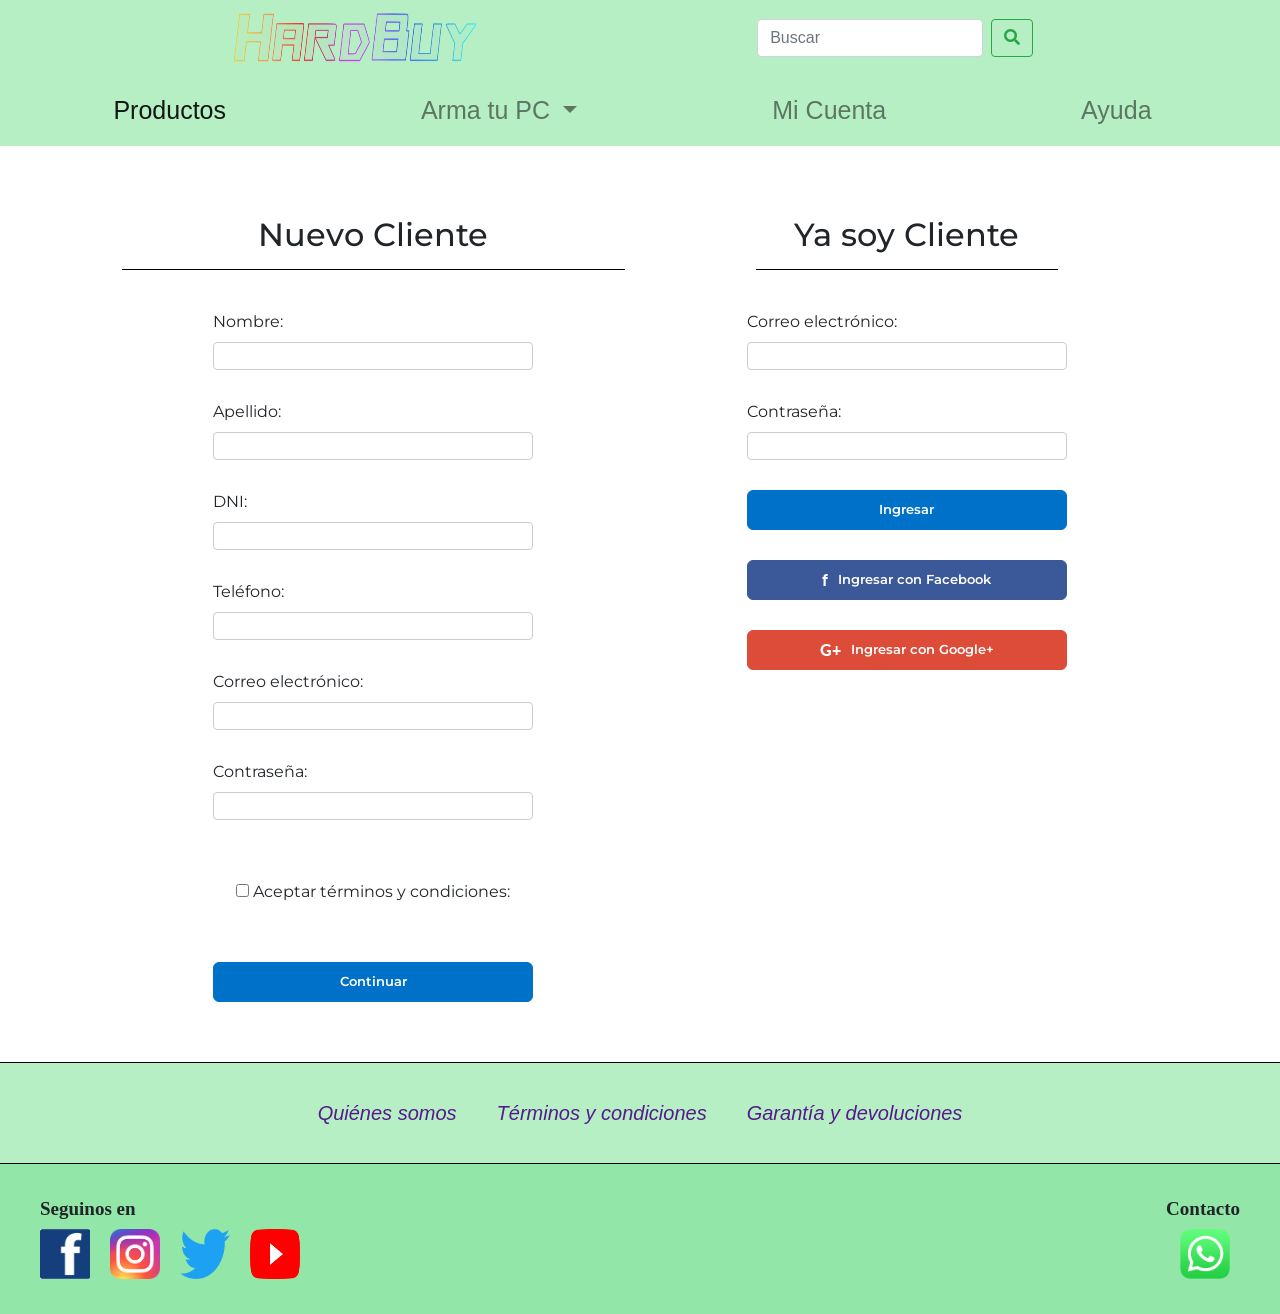
==== commit 0a26ec03: "se modificó el header, cambió la sección info y marcas del index" ====
--- a/views/account.html
+++ b/views/account.html
@@ -5,8 +5,8 @@
     <!-- Required meta tags -->
     <meta charset="utf-8">
     <meta name="viewport" content="width=device-width, initial-scale=1, shrink-to-fit=no">
-    <meta name="keywords" content="computadoras, PC, hardware, ram, placa de video, procesador, monitores, motherboard, disco duro, disco sólido, fuentes, gabinetes, memorias"> 
-    <meta name="description" content="Tienda especializada en la venta y asesoramiento de hardware; radicalizada en la ciudad de Córdoba, Argentina y con envío a todo el país">  
+    <meta name="keywords" content="Computadoras, PC, hardware, ram, placas de video, procesador, monitores, motherboard, disco duro, disco sólido, fuentes, gabinetes, memorias, ingresar, registrarse, usuario"> 
+    <meta name="description" content="Regístrate o ingresa con tu usuario para hacer un seguimiento de tus pedidos">  
 
 
     <!-- Links google fonts -->
@@ -23,6 +23,8 @@
     <link rel="preconnect" href="https://fonts.gstatic.com" crossorigin>
     <link href="https://fonts.googleapis.com/css2?family=Lato:wght@900&display=swap" rel="stylesheet">
         
+    <!-- Font Awesome -->
+    <link rel="stylesheet" href="https://cdnjs.cloudflare.com/ajax/libs/font-awesome/5.15.3/css/all.min.css" integrity="sha512-iBBXm8fW90+nuLcSKlbmrPcLa0OT92xO1BIsZ+ywDWZCvqsWgccV3gFoRBv0z+8dLJgyAHIhR35VZc2oM/gI1w==" crossorigin="anonymous" referrerpolicy="no-referrer" />
 
     <!-- Bootstrap CSS -->
     <link rel="stylesheet" href="https://cdn.jsdelivr.net/npm/bootstrap@4.6.0/dist/css/bootstrap.min.css" integrity="sha384-B0vP5xmATw1+K9KRQjQERJvTumQW0nPEzvF6L/Z6nronJ3oUOFUFpCjEUQouq2+l" crossorigin="anonymous">
@@ -35,11 +37,31 @@
 <!-- Inicio body -->
 <body>
   <!-- Nav --> 
-  <header class="container-fluid nav">
-    <div class="row nav__background--color">
+  <header class="container-fluid nav nav__background--color">
+    <div class="row"> 
+      <div class="offset-lg-2 col-lg-8 col-xs-12">
+        <nav class="navbar navbar-expand-lg navbar-light">
+           <ul class="navbar-nav mr-auto">
+             <li>
+               <a href="../index.html"><img src="../assets/img/logo.png" alt="" width="250px" height="60px"></a>
+             </li>
+          </ul>
+
+          <div class="nav__search">
+            <form class="form-inline my-2 my-lg-0 nav__form nav__search__form">
+              <input class="form-control mr-sm-2 nav__form__search--width" type="search" placeholder="Buscar" aria-label="Search">
+            <button class="btn btn-outline-success my-2 my-sm-0" type="submit">
+              <i class="fa fa-search nav__seach__icon"></i>
+            </button> 
+            </form>
+          </div>
+        </nav>
+      </div>
+    </div>
+
+    <div class="row">
       <div class="col-lg-12 col-xs-12">
-        <nav class="navbar navbar-expand-lg navbar-light bg-light nav__background--color">
-          <p>Hardbuy</p>
+        <nav class="navbar navbar-expand-lg navbar-light">
           <button class="navbar-toggler" type="button" data-toggle="collapse" data-target="#navbarSupportedContent" aria-controls="navbarSupportedContent" aria-expanded="false" aria-label="Toggle navigation">
             <span class="navbar-toggler-icon"></span>
           </button>
@@ -58,27 +80,15 @@
                   <a class="dropdown-item" href="./error404.html">Intel</a>
                 </div>
               </li>
-
-              <li class="nav-item nav__links">
-                <h1>
-                  <a class="nav-link nav__links__h1" href="../index.html">HardBuy</a>
-                </h1>
-              </li>
-
+  
               <li class="nav-item nav__links">
                 <a class="nav-link" href="./account.html">Mi Cuenta</a>
               </li>
-
+  
               <li class="nav-item nav__links">
                 <a class="nav-link" href="./help.html">Ayuda</a>
               </li>
             </ul>
-          </div>
-          <div>
-            <form class="form-inline my-2 my-lg-0">
-              <input class="form-control mr-sm-2" type="search" placeholder="" aria-label="Search">
-              <button class="btn btn-outline-success my-2 my-sm-0" type="submit">Buscar</button>
-            </form>
           </div>
         </nav>
       </div>
--- a/css/styles.css
+++ b/css/styles.css
@@ -232,7 +232,7 @@
   display: flex;
   justify-content: center; }
 
-.justifyAlign--spaceEvenly, .preguntas__help .ayudaContacto div, .contacto__help .ayudaContacto div, .main__info .main__info--img, .main__info .main__info--txt, .brands__images {
+.justifyAlign--spaceEvenly, .preguntas__help .ayudaContacto div, .contacto__help .ayudaContacto div, .main__info .main__info--txt, .brands__images {
   display: flex;
   justify-content: space-evenly; }
 
@@ -246,14 +246,14 @@
   width: 100%;
   justify-content: space-around;
   align-items: center; }
-  .nav__listas .nav__links {
-    text-decoration: none;
-    font-weight: normal;
-    color: #424143 !important; }
-    .nav__listas .nav__links .nav__links__h1 {
-      color: green !important;
-      text-align: center;
-      font-family: 'Anton', sans-serif; }
+
+.nav__links {
+  text-decoration: none;
+  font-weight: normal;
+  color: #424143 !important; }
+  .nav__links .nav__links__h1 {
+    color: green !important;
+    font-family: 'Anton', sans-serif; }
 
 .ofertas p, .ofertas h4 {
   font-family: 'Montserrat', sans-serif;
@@ -356,14 +356,19 @@
     transform: translateY(-8px);
     transition: all 0.3s; }
 
-.main__info .main__info--txt {
-  padding-right: 40px;
-  text-align: center;
-  font-size: 13px;
-  font-family: -apple-system, BlinkMacSystemFont, 'Segoe UI', Roboto, Oxygen, Ubuntu, Cantarell, 'Open Sans', 'Helvetica Neue', sans-serif;
-  font-weight: 100; }
-  .main__info .main__info--txt p {
-    margin: 0px; }
+.main__info {
+  margin-top: 50px;
+  margin-bottom: 50px; }
+  .main__info .main__info__img {
+    text-align: center; }
+  .main__info .main__info--txt {
+    padding-right: 40px;
+    text-align: center;
+    font-size: 13px;
+    font-family: -apple-system, BlinkMacSystemFont, 'Segoe UI', Roboto, Oxygen, Ubuntu, Cantarell, 'Open Sans', 'Helvetica Neue', sans-serif;
+    font-weight: 100; }
+    .main__info .main__info--txt p {
+      margin: 0px; }
 
 .slider--padding {
   padding: 0px !important; }
@@ -379,3 +384,100 @@
   border-bottom: solid 1px black;
   justify-content: center;
   text-align: center; }
+
+#rgbar {
+  background: linear-gradient(45deg, red 0%, magenta 18%, blue 30%, #00f0ff 45%, yellow 80%, #ff7800 90%, red 100%);
+  background-size: 400% 400%;
+  height: 3px;
+  animation: rgbBg 20s linear infinite; }
+
+@keyframes rgbBg {
+  0% {
+    background-position: 400% 0%; }
+  100% {
+    background-position: 0% 400%; } }
+
+.carousel-control-prev-icon,
+.carousel-control-next-icon {
+  height: 100px;
+  width: 100px;
+  outline: black;
+  background-size: 100%, 100%;
+  border-radius: 50%;
+  border: 1px solid black;
+  background-image: none; }
+
+.carousel-control-next-icon:after {
+  content: '>';
+  font-size: 65px;
+  color: #424143;
+  position: absolute;
+  left: 5px;
+  bottom: -13px; }
+  .carousel-control-next-icon:after:hover {
+    background: green; }
+
+.carousel-control-prev-icon:after {
+  content: '<';
+  font-size: 65px;
+  color: #424143;
+  position: absolute;
+  left: 5px;
+  bottom: -13px; }
+  .carousel-control-prev-icon:after:hover {
+    color: green; }
+
+.card--width {
+  width: 15rem; }
+
+.brands__card--justify {
+  justify-content: space-evenly;
+  margin-top: 40px; }
+
+.brands__card--text {
+  text-align: center;
+  font-size: 20px; }
+
+.carousel-control-prev-icon,
+.carousel-control-next-icon {
+  width: 60px;
+  height: 60px;
+  background-color: white;
+  position: relative; }
+
+.card--radius {
+  border-radius: 1.25rem; }
+
+.brand__img--border {
+  border-top-left-radius: 1.25rem !important;
+  border-top-right-radius: 1.25rem !important; }
+
+.brand__controlPrev--flex {
+  justify-content: flex-start; }
+
+.brand__controlNext--flex {
+  justify-content: flex-end; }
+
+.main__info__flex {
+  display: flex;
+  justify-content: flex-end;
+  align-items: center; }
+
+.main__info__flex2 {
+  display: flex;
+  justify-content: center;
+  align-items: center; }
+
+.main__info__flex3 {
+  display: flex;
+  justify-content: flex-start;
+  align-items: center; }
+
+.main__info__title {
+  font-size: .9vw;
+  font-weight: 900;
+  margin-bottom: 10px;
+  color: #90c512; }
+
+.main__info__description {
+  font-size: .75vw; }
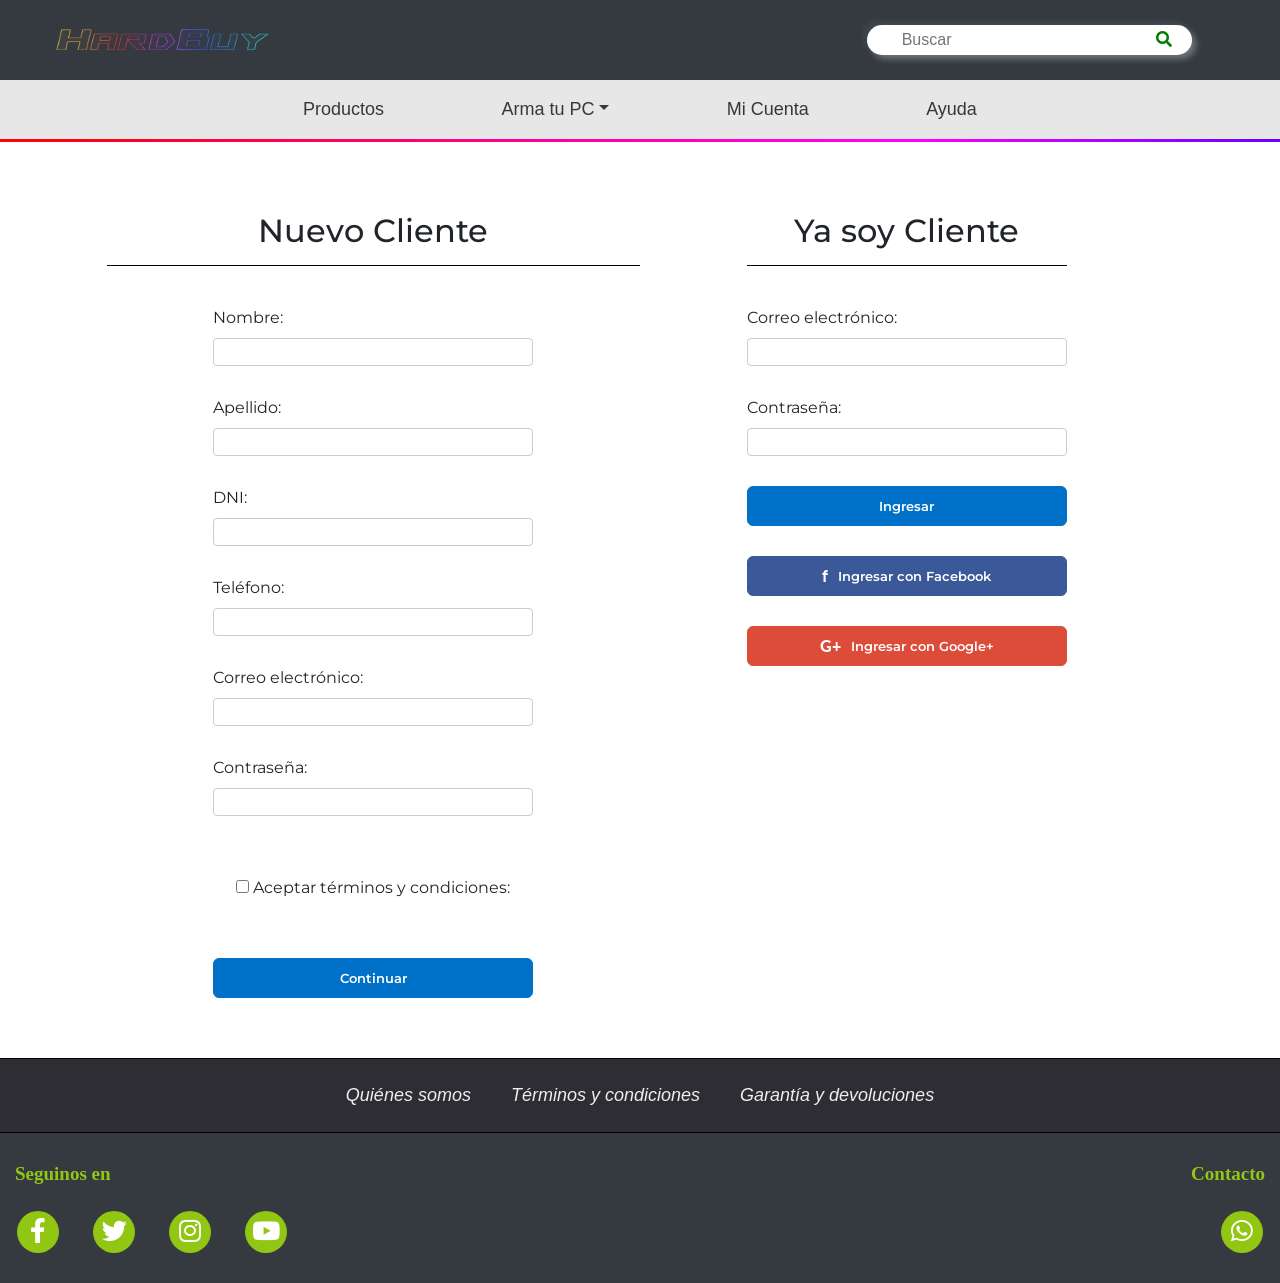
==== commit bcf36b2d: "proyecto final" ====
--- a/views/account.html
+++ b/views/account.html
@@ -36,68 +36,79 @@
 
 <!-- Inicio body -->
 <body>
-  <!-- Nav --> 
-  <header class="container-fluid nav nav__background--color">
-    <div class="row"> 
-      <div class="offset-lg-2 col-lg-8 col-xs-12">
-        <nav class="navbar navbar-expand-lg navbar-light">
-           <ul class="navbar-nav mr-auto">
-             <li>
-               <a href="../index.html"><img src="../assets/img/logo.png" alt="" width="250px" height="60px"></a>
-             </li>
-          </ul>
-
-          <div class="nav__search">
-            <form class="form-inline my-2 my-lg-0 nav__form nav__search__form">
-              <input class="form-control mr-sm-2 nav__form__search--width" type="search" placeholder="Buscar" aria-label="Search">
-            <button class="btn btn-outline-success my-2 my-sm-0" type="submit">
-              <i class="fa fa-search nav__seach__icon"></i>
-            </button> 
+   <!-- Inicio Header -->
+   <header>
+    <div class="container-fluid">
+      <div class="row nav__background--color bg-dark">
+        <div class="col-lg-12 col-9 col-md-12 bg-dark nav--height nav--flex nav--padding">
+          <div class="col-lg-8 col-8">
+            <a href="../index.html"><img src="../assets/img/logo.png" alt="hardbuy_logo" class="nav__logo" ></a> 
+          </div>
+          <div class="search-container search-container__mobile--width search-container__mobile--position">
+            <input type="checkbox" id="checkbox2">
+            <input type="text" name="search" placeholder="Buscar" class="search-input">
+            <a href="#" class="search-btn search-btn__position">
+              <i class="fas fa-search"></i>      
+            </a>
+            <form class="search-container-mobile" action="">
+              <input type="text" class="search" autocomplete="off" placeholder="Buscar...">
             </form>
           </div>
-        </nav>
-      </div>
-    </div>
-
-    <div class="row">
-      <div class="col-lg-12 col-xs-12">
-        <nav class="navbar navbar-expand-lg navbar-light">
-          <button class="navbar-toggler" type="button" data-toggle="collapse" data-target="#navbarSupportedContent" aria-controls="navbarSupportedContent" aria-expanded="false" aria-label="Toggle navigation">
-            <span class="navbar-toggler-icon"></span>
-          </button>
-          <div class="collapse navbar-collapse" id="navbarSupportedContent">
-            <ul class="navbar-nav mr-auto nav__listas">
-              <li class="nav-item active nav__links">
-                <a class="nav-link" href="./products.html">Productos<span class="sr-only">(current)</span></a>
-              </li>
-              
-              <li class="nav-item dropdown menu nav__links">
-                <a class="nav-link dropdown-toggle" href="./error404.html" id="navbarDropdown" role="button" data-toggle="dropdown" aria-haspopup="true" aria-expanded="false">
-                  Arma tu PC
-                </a>
-                <div class="dropdown-menu" aria-labelledby="navbarDropdown">
-                  <a class="dropdown-item" href="./error404.html">AMD</a>
-                  <a class="dropdown-item" href="./error404.html">Intel</a>
-                </div>
-              </li>
-  
-              <li class="nav-item nav__links">
-                <a class="nav-link" href="./account.html">Mi Cuenta</a>
-              </li>
-  
-              <li class="nav-item nav__links">
-                <a class="nav-link" href="./help.html">Ayuda</a>
-              </li>
-            </ul>
-          </div>
-        </nav>
+        </div>
+
+        <div class="offset-lg-2 offset-md-2 col-lg-8 col-md-8 col-3 nav__order nav--flex">
+          <nav class="navbar navbar-expand-lg navbar-expand-md navbar-dark fixed-top">
+            <button class="navbar-toggler nav__collapseButton" type="button" data-toggle="collapse" data-target="#navbarCollapse" aria-controls="navbarCollapse" aria-expanded="false" aria-label="Toggle navigation">
+              <div class="menu">
+                <input type="checkbox" id="checkbox">
+                <label for="checkbox" class="menu__lines">
+                  <span></span>
+                  <span></span>
+                  <span></span>
+                </label>
+              </div>
+            </button>
+
+            <div class="collapse navbar-collapse" id="navbarCollapse">
+              <ul class="navbar-nav mr-auto nav__listas">
+                <li class="nav-item active nav__links">
+                  <a class="nav-link" href="./products.html">Productos</a>
+                </li>
+                <li class="nav-item dropdown menu  nav__links">
+                  <a class="nav-link dropdown-toggle" href="./buildpc.html" id="navbarDropdown" role="button" data-toggle="dropdown" aria-haspopup="true" aria-expanded="false">Arma tu PC</a>
+                  <div class="dropdown-menu" aria-labelledby="navbarDropdown">
+                    <a class="dropdown-item" href="./error404.html">AMD</a>
+                    <a class="dropdown-item" href="./error404.html">Intel</a>
+                  </div>
+                </li>
+                <li class="nav-item nav__links">
+                  <a class="nav-link" href="./account.html">Mi Cuenta</a>
+                </li>
+                <li class="nav-item nav__links">
+                  <a class="nav-link" href="./help.html">Ayuda</a>
+                </li>
+              </ul>
+            </div>
+          </nav>
+        </div>
       </div>
     </div>
   </header>
-  <!-- Fin header -->
 
   <!-- Inicio main -->
   <main>
+    <!-- RGB Bar -->
+    <section id="rgbar" class="outer">
+      <div class="container-fluid">
+        <div class="row">
+          <div class="col-lg-12 col-xs-12">
+
+          </div>
+        </div>
+      </div>
+    </section>
+
+    <!-- Formulario -->
     <div class="container-fluid">
         <div class="row clientes">
             <section class="offset-lg-1 col-xs-12 col-lg-5 new__cliente">
@@ -181,38 +192,58 @@
   <!-- Fin main -->
 
   <!-- Inicio footer -->
-      
   <footer>
     <div class="container-fluid">
       <div class="row">
         <section class="col-lg-12 col-xs-12 footer__info">
           <a class="footer__info__links" href="">Quiénes somos</a>
           <a class="footer__info__links" href="">Términos y condiciones</a>
-          <a class="footer__info__links" shref="">Garantía y devoluciones</a>       
+          <a class="footer__info__links" href="">Garantía y devoluciones</a>       
         </section>
       </div>
       <div class="row">
-        <section class="col-lg-6 col-xs-12 footer__redes">
-          <h3>Seguinos en</h3>
+        <section class="col-lg-6 col-xs-12 footer__redes bg-dark">
+          <h3 class="redes__text">Seguinos en</h3>
           <div class="footer__logos--animated">
-              <a class="footer__logo__imagenes--margin" href="https://www.facebook.com.ar/hardbuy" target="blank"><img src="../assets/img/fb_logo.png" alt="logo facebook" width="50" height="50"></a>
-              <a class="footer__logo__imagenes--margin" href="https://www.instagram.com/hardbuy" target="blank"><img src="../assets/img/instagram_logo.png" alt="logo instagram" width="50" height="50"></a>
-              <a class="footer__logo__imagenes--margin" href="https://www.twitter.com/hardbuy" target="blank"><img src="../assets/img/twitter_logo.png" alt="logo twitter" width="50" height="50"></a>
-              <a class="footer__logo__imagenes--margin" href="https://www.youtube.com/hardbuy" target="blank"><img src="../assets/img/youtube_logo.png" alt="logo youtube" width="50" height="50"></a>
+              <div class="icon-cont">
+                <a target="blank" href="https://www.facebook.com.ar/hardbuy">
+                  <i class="fab fa-facebook-f redes__color" aria-hidden="true"></i>
+                </a>
+              </div>
+              <div class="icon-cont">
+                <a target="blank" href="https://www.twitter.com.ar/hardbuy">
+                  <i class="fab fa-twitter redes__color" aria-hidden="true"></i>
+                </a>
+              </div>
+              <div class="icon-cont">
+                <a target="blank" href="https://www.instagram.com.ar/hardbuy">
+                  <i class="fab fa-instagram redes__color" aria-hidden="true"></i>
+                </a>
+              </div>
+              <div class="icon-cont">
+                <a target="blank" href="https://www.youtube.com.ar/hardbuy">
+                  <i class="fab fa-youtube redes__color" aria-hidden="true"></i>
+                </a>
+              </div>
           </div>
         </section>
 
-        <section class="col-lg-6 col-xs-12 footer__contacto">
+        <section class="col-lg-6 col-xs-12 footer__contacto bg-dark">
           <div>
-            <h3>Contacto</h3>
+            <h3 class="redes__text redes__text__contacto">Contacto</h3>
           </div>
           <div class="footer__logos--animated">
-            <a href="https://api.whatsapp.com/send?phone=+5491111111111" target="blank"><img src="../assets/img/wp_logo.png" alt="logo whatsapp" width="50" height="50"></a>
+            <div class="icon-cont">
+              <a target="blank" href="https://api.whatsapp.com/send?phone=+5491111111111">
+                <i class="fab fa-whatsapp redes__color" aria-hidden="true"></i>
+              </a>
+            </div>
           </div>
         </section>
       </div>
     </div>
   </footer>
+  
 
 
   <!-- Option 1: jQuery and Bootstrap Bundle (includes Popper) -->
--- a/css/styles.css
+++ b/css/styles.css
@@ -19,7 +19,22 @@
   .containers div, .containers {
     padding-bottom: 10px; }
   img#optional {
-    display: none; } }
+    display: none; }
+  .navbar-collapse {
+    position: absolute;
+    top: 70px;
+    right: 0;
+    width: 123%;
+    transition: all .1s ease;
+    display: block; }
+  .navbar-collapse.collapsing {
+    height: auto !important;
+    margin-left: 0;
+    right: 150px; }
+  .navbar-collapse.show {
+    right: 0%; }
+  .nav__order {
+    order: -1; } }
 
 @media only screen and (min-width: 767px) {
   header p {
@@ -33,17 +48,18 @@
     position: relative;
     right: 30px; }
   #imgSize {
-    width: 160px; } }
-
-.nav__background--color {
-  background-color: #B7EFC5 !important; }
-
-.price {
-  color: blue;
-  font-style: italic; }
+    width: 160px; }
+  .nav__collapseButton {
+    display: none; }
+  .search-container-mobile {
+    display: none; } }
+
+@media only screen and (min-width: 767px) {
+  .nav__background--color {
+    background-color: #e7e7e7 !important; } }
 
 .nav__listas .nav__links {
-  font-size: 25px; }
+  font-size: 18px; }
   .nav__listas .nav__links .nav__links__h1 {
     font-size: 50px; }
 
@@ -141,7 +157,8 @@
   color: grey;
   font-size: 15px;
   padding-top: 10px;
-  padding-left: 30px; }
+  padding-left: 30px;
+  padding-right: 30px; }
   .preguntas__help .preguntas__texto div, .contacto__help .preguntas__texto div {
     margin-bottom: 30px; }
     .preguntas__help .preguntas__texto div span, .contacto__help .preguntas__texto div span {
@@ -154,46 +171,69 @@
   .preguntas__help .ayudaContacto div, .contacto__help .ayudaContacto div {
     margin: 25px; }
 
-.clasificacionProductos {
-  flex-direction: column; }
-  @media only screen and (max-width: 767px) {
-    .clasificacionProductos {
-      margin-top: 50px;
-      align-items: center; } }
-  .clasificacionProductos .card {
-    width: 400px; }
-    .clasificacionProductos .card button {
-      color: black; }
-      .clasificacionProductos .card button h3 {
-        font-size: 16px;
-        font-weight: normal; }
-      .clasificacionProductos .card button:hover {
-        text-decoration: none;
-        background-color: #E3E4E5; }
-    .clasificacionProductos .card a {
-      color: #878787; }
-  .clasificacionProductos .card-body a {
-    padding-left: 30px; }
-    .clasificacionProductos .card-body a:hover {
-      color: black;
-      font-weight: 500; }
-
-.clasificacion__arrow {
-  margin-top: 5px;
-  float: right; }
-
-.ofertas__productos {
-  display: flex;
+.productos__margin {
+  margin-right: 15px;
+  margin-bottom: 15px; }
+
+.product__background {
+  background-color: white !important; }
+
+.clasificacion__background {
+  margin-top: 50px;
+  background-color: #F4F4F4;
+  padding: 50px;
+  height: 885px; }
+
+.clasificacion__mobile--justify {
+  justify-content: center; }
+
+.product__border {
+  border: 1px solid rgba(0, 0, 0, 0.125);
+  border-radius: .25rem; }
+
+@media (min-width: 992px) {
+  .productos .col-lg-4 {
+    max-width: 30%; } }
+
+@media (min-width: 768px) {
+  .col-md-6 {
+    max-width: 45%; } }
+
+.btn__filtrar__campos {
+  opacity: .7;
+  height: 35px; }
+
+.btn__filtrar {
+  font-weight: bold;
+  margin-top: 15px;
+  width: 165px;
+  display: flex;
+  justify-content: center;
   align-items: center; }
 
-.products__content {
-  height: 90px !important; }
-  .products__content input {
-    font-size: 12px; }
-
-.ofertas__container__productos--padding {
-  margin-top: 50px;
-  margin-bottom: 50px; }
+.clasificacion__titulo {
+  font-family: 'Montserrat', sans-serif;
+  font-weight: bold;
+  font-size: 30px; }
+
+.clasificacion__item {
+  font-size: 15px;
+  font-family: 'Montserrat', sans-serif; }
+  .clasificacion__item ul li:hover {
+    font-weight: bold; }
+
+.clasificacion__border {
+  border-bottom: 1px solid rgba(0, 0, 0, 0.2);
+  width: 95%;
+  padding-bottom: 10px;
+  margin-bottom: 20px;
+  margin-top: 30px; }
+
+.filtros {
+  text-align: center; }
+
+.filtros__width {
+  width: 75px; }
 
 .error {
   height: 800px;
@@ -225,19 +265,20 @@
     .error .error__parrafo div a {
       color: #90C512; }
 
-* {
+s * {
   list-style: none; }
 
-.justifyAlign--center, .clientes .logIn div .fb__button, .clientes .logIn div .google__button, .preguntas__help h2, .contacto__help h2, .preguntas__help .ayudaContacto, .contacto__help .ayudaContacto, .clasificacionProductos, .ofertas .ofertas__container .ofertas__image, .ofertas .ofertas__container .ofertas__content, .ofertas .ofertas__container .ofertas__content li, .footer__info, .footer__redes, .footer__contacto {
+.justifyAlign--center, .clientes .logIn div .fb__button, .clientes .logIn div .google__button, .preguntas__help h2, .contacto__help h2, .preguntas__help .ayudaContacto, .contacto__help .ayudaContacto, .footer__info, .footer__redes, .footer__contacto {
   display: flex;
   justify-content: center; }
 
-.justifyAlign--spaceEvenly, .preguntas__help .ayudaContacto div, .contacto__help .ayudaContacto div, .main__info .main__info--txt, .brands__images {
+.justifyAlign--spaceEvenly, .preguntas__help .ayudaContacto div, .contacto__help .ayudaContacto div {
   display: flex;
   justify-content: space-evenly; }
 
 a:hover {
-  text-decoration: none; }
+  text-decoration: none;
+  color: #eee !important; }
 
 .nav {
   display: block; }
@@ -246,58 +287,26 @@
   width: 100%;
   justify-content: space-around;
   align-items: center; }
-
-.nav__links {
-  text-decoration: none;
-  font-weight: normal;
-  color: #424143 !important; }
-  .nav__links .nav__links__h1 {
-    color: green !important;
-    font-family: 'Anton', sans-serif; }
-
-.ofertas p, .ofertas h4 {
-  font-family: 'Montserrat', sans-serif;
-  font-weight: 900;
-  font-style: italic;
-  text-transform: uppercase; }
-
-.ofertas h4 {
-  font-size: 16px; }
-
-.ofertas ul {
-  padding: 0px; }
-
-.ofertas .ofertas__container {
-  display: flex;
-  flex-wrap: wrap;
-  padding-bottom: 35px; }
-  .ofertas .ofertas__container div {
-    padding: 5px; }
-  .ofertas .ofertas__container .ofertas__image {
-    background-image: linear-gradient(#dae1d8, #B2D2A4);
-    align-items: center;
-    border-top-left-radius: 15px;
-    border-top-right-radius: 15px;
-    border: 1px solid darkgreen;
-    width: 150px;
-    height: 120px; }
-  .ofertas .ofertas__container .ofertas__content {
-    background-color: #fff;
-    border: 1px solid darkgreen;
-    align-items: center;
-    border-bottom-left-radius: 15px;
-    border-bottom-right-radius: 15px;
-    width: 150px;
-    height: 80px;
-    text-align: center; }
-    .ofertas .ofertas__container .ofertas__content button {
-      height: 20px;
-      font-size: 15px;
-      display: flex;
-      align-items: center;
-      margin-top: 2px; }
-    .ofertas .ofertas__container .ofertas__content .modal-content {
-      top: 150px; }
+  @media only screen and (min-width: 0px) and (max-width: 767px) {
+    .nav__listas {
+      width: 50vw;
+      background: rgba(255, 255, 255, 0.7);
+      align-items: flex-start;
+      padding-left: 5vw; } }
+
+.nav__links a {
+  color: #37373f !important;
+  font-weight: 300; }
+  .nav__links a:hover {
+    font-weight: bold; }
+  @media only screen and (min-width: 0px) and (max-width: 767px) {
+    .nav__links a {
+      font-size: 20px;
+      font-weight: bold; } }
+
+.subtitle--width {
+  width: 100%;
+  margin-bottom: 30px; }
 
 .footer__info {
   border-top: groove 1px black;
@@ -305,14 +314,35 @@
   align-items: center;
   font-style: italic;
   font-family: Helvetica;
-  background-color: #B7EFC5;
-  height: 102px; }
+  background-color: #2D2D33;
+  height: 75px; }
+
+.icon-cont {
+  height: 42px;
+  width: 42px;
+  background-color: #91C612;
+  border-radius: 22px;
+  display: flex;
+  align-items: center;
+  justify-content: center;
+  margin: 0px 17px; }
+  .icon-cont a .redes__color {
+    color: #fff;
+    font-size: 25px; }
+
+.redes__text {
+  color: #91C612;
+  margin-left: 15px;
+  margin-bottom: 25px; }
+
+.redes__text__contacto {
+  margin-right: 15px; }
 
 .footer__info__links {
   margin-left: 20px;
   margin-right: 20px;
-  font-size: 20px;
-  color: #551A8B; }
+  font-size: 18px;
+  color: #eee; }
   @media only screen and (max-width: 767px) {
     .footer__info__links {
       font-size: 15px;
@@ -352,30 +382,15 @@
 .footer__logos--animated {
   display: flex;
   flex-direction: row; }
-  .footer__logos--animated a:hover {
+  .footer__logos--animated .icon-cont:hover {
     transform: translateY(-8px);
     transition: all 0.3s; }
 
-.main__info {
-  margin-top: 50px;
-  margin-bottom: 50px; }
-  .main__info .main__info__img {
-    text-align: center; }
-  .main__info .main__info--txt {
-    padding-right: 40px;
-    text-align: center;
-    font-size: 13px;
-    font-family: -apple-system, BlinkMacSystemFont, 'Segoe UI', Roboto, Oxygen, Ubuntu, Cantarell, 'Open Sans', 'Helvetica Neue', sans-serif;
-    font-weight: 100; }
-    .main__info .main__info--txt p {
-      margin: 0px; }
-
 .slider--padding {
   padding: 0px !important; }
 
-.brands__images {
-  padding-top: 15px;
-  align-items: center; }
+.slider--margin {
+  margin-bottom: 50px; }
 
 .subtitle {
   font-family: 'Montserrat', sans-serif;
@@ -385,6 +400,69 @@
   justify-content: center;
   text-align: center; }
 
+.slider__marcas--center {
+  text-align: center; }
+
+.info--color {
+  background-color: #e8e8ed;
+  height: 150px;
+  margin-bottom: 50px; }
+  @media only screen and (min-width: 0px) and (max-width: 767px) {
+    .info--color {
+      height: 350px; } }
+  @media only screen and (min-width: 767px) and (max-width: 1000px) {
+    .info--color {
+      height: 230px; } }
+
+.info__items--align {
+  display: flex;
+  align-content: center; }
+
+.info__item {
+  display: flex; }
+  @media only screen and (min-width: 0px) and (max-width: 1100px) {
+    .info__item {
+      padding-bottom: 15px; } }
+  .info__item span {
+    font-family: 'Montserrat', sans-serif;
+    font-weight: bold; }
+
+.info__img {
+  height: 93px;
+  width: 93px;
+  border-radius: 40px;
+  background: white;
+  display: flex;
+  align-items: center;
+  justify-content: center; }
+
+@media only screen and (min-width: 1000px) and (max-width: 1200px) {
+  .info__img--width {
+    width: 150px; } }
+
+.info__text {
+  margin-left: 15px;
+  display: flex;
+  justify-content: center;
+  flex-direction: column; }
+
+.deliver, .payment, .maps {
+  float: left;
+  width: 33.33%; }
+  @media only screen and (min-width: 0px) and (max-width: 767px) {
+    .deliver, .payment, .maps {
+      width: 100%; } }
+  @media only screen and (min-width: 767px) and (max-width: 1000px) {
+    .deliver, .payment, .maps {
+      width: 50%; } }
+
+.info__img--size {
+  font-size: 50px;
+  color: #a0a6af; }
+
+.info__img__ship--size {
+  font-size: 45px; }
+
 #rgbar {
   background: linear-gradient(45deg, red 0%, magenta 18%, blue 30%, #00f0ff 45%, yellow 80%, #ff7800 90%, red 100%);
   background-size: 400% 400%;
@@ -397,35 +475,8 @@
   100% {
     background-position: 0% 400%; } }
 
-.carousel-control-prev-icon,
-.carousel-control-next-icon {
-  height: 100px;
-  width: 100px;
-  outline: black;
-  background-size: 100%, 100%;
-  border-radius: 50%;
-  border: 1px solid black;
-  background-image: none; }
-
-.carousel-control-next-icon:after {
-  content: '>';
-  font-size: 65px;
-  color: #424143;
-  position: absolute;
-  left: 5px;
-  bottom: -13px; }
-  .carousel-control-next-icon:after:hover {
-    background: green; }
-
-.carousel-control-prev-icon:after {
-  content: '<';
-  font-size: 65px;
-  color: #424143;
-  position: absolute;
-  left: 5px;
-  bottom: -13px; }
-  .carousel-control-prev-icon:after:hover {
-    color: green; }
+.carousel-control-prev, .carousel-control-next {
+  display: none; }
 
 .card--width {
   width: 15rem; }
@@ -438,13 +489,6 @@
   text-align: center;
   font-size: 20px; }
 
-.carousel-control-prev-icon,
-.carousel-control-next-icon {
-  width: 60px;
-  height: 60px;
-  background-color: white;
-  position: relative; }
-
 .card--radius {
   border-radius: 1.25rem; }
 
@@ -458,26 +502,307 @@
 .brand__controlNext--flex {
   justify-content: flex-end; }
 
-.main__info__flex {
-  display: flex;
-  justify-content: flex-end;
+.fixed-top {
+  position: relative; }
+
+.col-lg-12, .col-xs-12 {
+  padding: 0px; }
+
+.nav--height {
+  height: 80px; }
+
+.nav--flex {
+  display: flex;
   align-items: center; }
 
-.main__info__flex2 {
-  display: flex;
+.nav--padding {
+  padding-left: 40px; }
+
+.nav__logo {
+  width: 17vw;
+  height: 2vw; }
+  @media only screen and (max-width: 767px) {
+    .nav__logo {
+      width: 40vw;
+      height: 10vw; } }
+
+.navbar {
+  width: 100%; }
+
+.menu span {
+  width: 25px;
+  height: 3px;
+  background: grey;
+  margin-bottom: 2px;
+  margin-top: 2px;
+  transition: transform 0.3s ease; }
+
+#checkbox {
+  display: none; }
+
+#checkbox2 {
+  opacity: 0;
+  z-index: 5;
+  position: relative;
+  left: 2.5vw; }
+
+input[type="checkbox"]:checked ~ label span {
+  transform: rotate(45deg) translate(-5px, -5px); }
+
+input[type="checkbox"]:checked ~ label span:nth-last-child(2) {
+  transform: rotate(-45deg); }
+
+input[type="checkbox"]:checked ~ label span:nth-last-child(3) {
+  opacity: 0;
+  transform: translate(0px, 0px); }
+
+.menu__lines {
+  display: flex;
+  flex-direction: column;
   justify-content: center;
-  align-items: center; }
-
-.main__info__flex3 {
-  display: flex;
-  justify-content: flex-start;
-  align-items: center; }
-
-.main__info__title {
-  font-size: .9vw;
-  font-weight: 900;
-  margin-bottom: 10px;
-  color: #90c512; }
-
-.main__info__description {
-  font-size: .75vw; }
+  width: 26px;
+  height: 30px;
+  margin: 0px; }
+
+.search-container {
+  background: #fff;
+  height: 30px;
+  border-radius: 30px;
+  padding: 10px 20px;
+  display: flex;
+  top: 0px;
+  justify-content: center;
+  align-items: center;
+  cursor: pointer;
+  transition: 0s;
+  box-shadow: 4px 4px 6px 0 rgba(255, 255, 255, 0.3), -4px -4px 6px 0 rgba(116, 125, 136, 0.2); }
+
+.search-container:hover .search-container-mobile {
+  top: 85px;
+  transition: 0s; }
+
+.search-container .search-input {
+  background: transparent;
+  border: none;
+  outline: none;
+  width: 20vw; }
+
+.search-container .search-btn .fa-search {
+  color: green; }
+
+@media only screen and (min-width: 0px) and (max-width: 800px) {
+  input[type="checkbox"]:checked ~ form {
+    opacity: 1; }
+  .search-container__mobile--width {
+    width: 52px; }
+  .search-container {
+    background: #343a40;
+    box-shadow: none;
+    border-radius: .25rem;
+    border: 1px solid grey;
+    height: 40px; }
+  .search-btn__position {
+    position: relative;
+    right: 2vw; }
+  .search-container-mobile {
+    opacity: 0;
+    color: #000;
+    background: #fff;
+    width: 133%;
+    padding: 6px 14px;
+    transform: translateY(-5%);
+    position: absolute;
+    bottom: -40px;
+    left: -25vw;
+    z-index: 5;
+    transition: .5s; }
+  .nav--padding {
+    padding: 0; }
+  .search-container .search-input {
+    width: 0px; }
+  .search {
+    width: 100%;
+    border: none;
+    font-size: 14px;
+    font-weight: 500;
+    text-transform: uppercase; }
+  .search-container .search-btn .fa-search {
+    color: grey; } }
+
+.product {
+  background-color: #f8f9fa;
+  text-align: center; }
+
+.product .product-image {
+  overflow: hidden;
+  position: relative;
+  top: 10px; }
+
+.product .product-image a.image {
+  display: block; }
+
+.product .product-image img {
+  width: 90%;
+  height: 175px; }
+
+.product .product-image .pic-1 {
+  transition: .5s; }
+
+.product .product-image:hover .pic-1 {
+  opacity: 0; }
+
+.product .product-image .pic-2 {
+  width: 85%;
+  backface-visibility: hidden;
+  opacity: 0;
+  position: absolute;
+  top: 0;
+  left: 5%;
+  transition: .5s; }
+
+.product .product-image:hover .pic-2 {
+  opacity: 1; }
+
+.product .discount {
+  color: #fff;
+  background: #90c512;
+  font-size: 12px;
+  font-weight: 600;
+  letter-spacing: 1px;
+  line-height: 30px;
+  width: 60px;
+  height: 30px;
+  position: absolute;
+  top: 10px;
+  left: 10px; }
+
+.product .cart {
+  color: #000;
+  background: #fff;
+  font-size: 14px;
+  font-weight: 500;
+  text-transform: uppercase;
+  width: 100%;
+  padding: 6px 14px;
+  opacity: .85;
+  transform: translateX(-50%);
+  position: absolute;
+  bottom: -75px;
+  left: 50%;
+  transition: .5s; }
+
+.product .cart:hover {
+  opacity: 1;
+  color: #fff;
+  background: #90c512; }
+
+.product:hover .cart {
+  bottom: 0px; }
+
+.product .links {
+  padding: 0;
+  margin: 0;
+  list-style: none;
+  opacity: 0;
+  position: absolute;
+  top: 10px;
+  right: -50px;
+  transition: .5s;
+  margin-bottom: 5px; }
+
+.product:hover .links {
+  opacity: 1;
+  right: 10px; }
+
+.product .links li a {
+  color: #fff;
+  font-size: 12px;
+  line-height: 30px;
+  width: 30px;
+  height: 30px;
+  border-radius: 30px;
+  display: block;
+  background: #000;
+  transition: .5s;
+  margin-bottom: 5px; }
+
+.product:hover .links li a:hover {
+  color: #fff;
+  background: #c66; }
+
+.links__search a:hover {
+  background: #0E86D4 !important; }
+
+.product .content {
+  padding: 12px; }
+
+.product .category {
+  font-size: 17px;
+  margin: 0 0 5px;
+  display: block; }
+
+.product .category a {
+  color: #999;
+  transition: .5s;
+  font-size: 14px; }
+
+.product .title {
+  font-size: 18px;
+  font-weight: 500;
+  margin: 0 0 8px; }
+
+.product .title a {
+  color: #444;
+  transition: .5s; }
+
+.product .price {
+  color: #90c512;
+  font-size: 17px;
+  font-weight: 700; }
+
+.product .price span {
+  color: #888;
+  margin: 0 5px 0 0;
+  font-weight: 300;
+  font-size: 14px;
+  text-decoration: line-through; }
+
+/*OWL*/
+@media only screen and (min-width: 767px) {
+  .owl-item {
+    padding-right: 5px;
+    padding-left: 5px; }
+  .owl-controls .owl-buttons {
+    position: relative; }
+  .owl-controls .owl-prev {
+    position: absolute;
+    left: -40px;
+    bottom: 125px;
+    padding: 8px 17px;
+    background: #000;
+    border-radius: 50px;
+    transition: .5s; }
+  .owl-controls .owl-next {
+    position: absolute;
+    right: -40px;
+    bottom: 125px;
+    padding: 8px 17px;
+    background: #000;
+    border-radius: 50px;
+    transition: .5s; }
+  .owl-controls .owl-prev:after, .owl-controls .owl-next:after {
+    content: "\f104";
+    font-family: FontAwesome;
+    color: #fff;
+    font-size: 16px; }
+  .owl-controls .owl-next:after {
+    content: "\f105"; }
+  .owl-controls .owl-prev:hover, .owl-controls .owl-next:hover {
+    background: #90c512; }
+  .slider--background {
+    background-color: #e7eaec;
+    height: 300px; }
+  .slider--margin {
+    margin-bottom: 50px; }
+  .owl-wrapper-outer {
+    margin-top: 8px; } }
